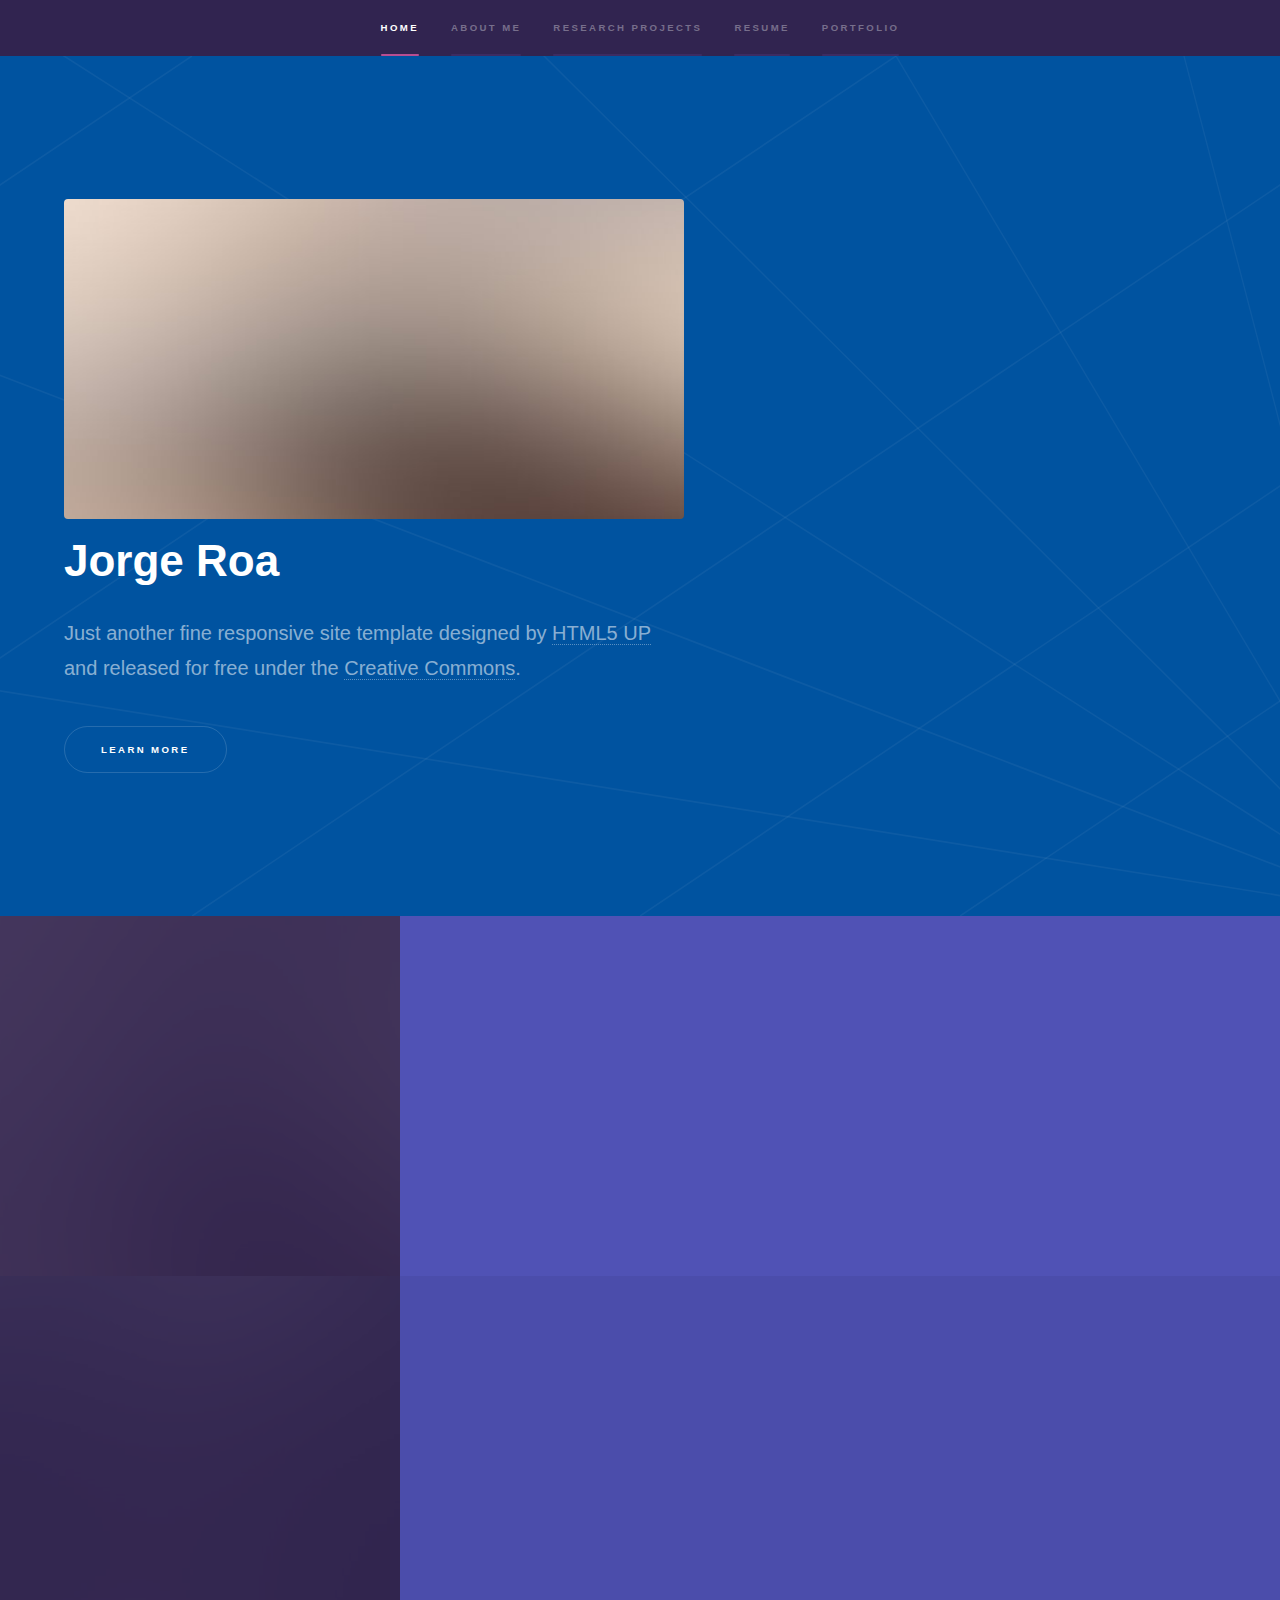
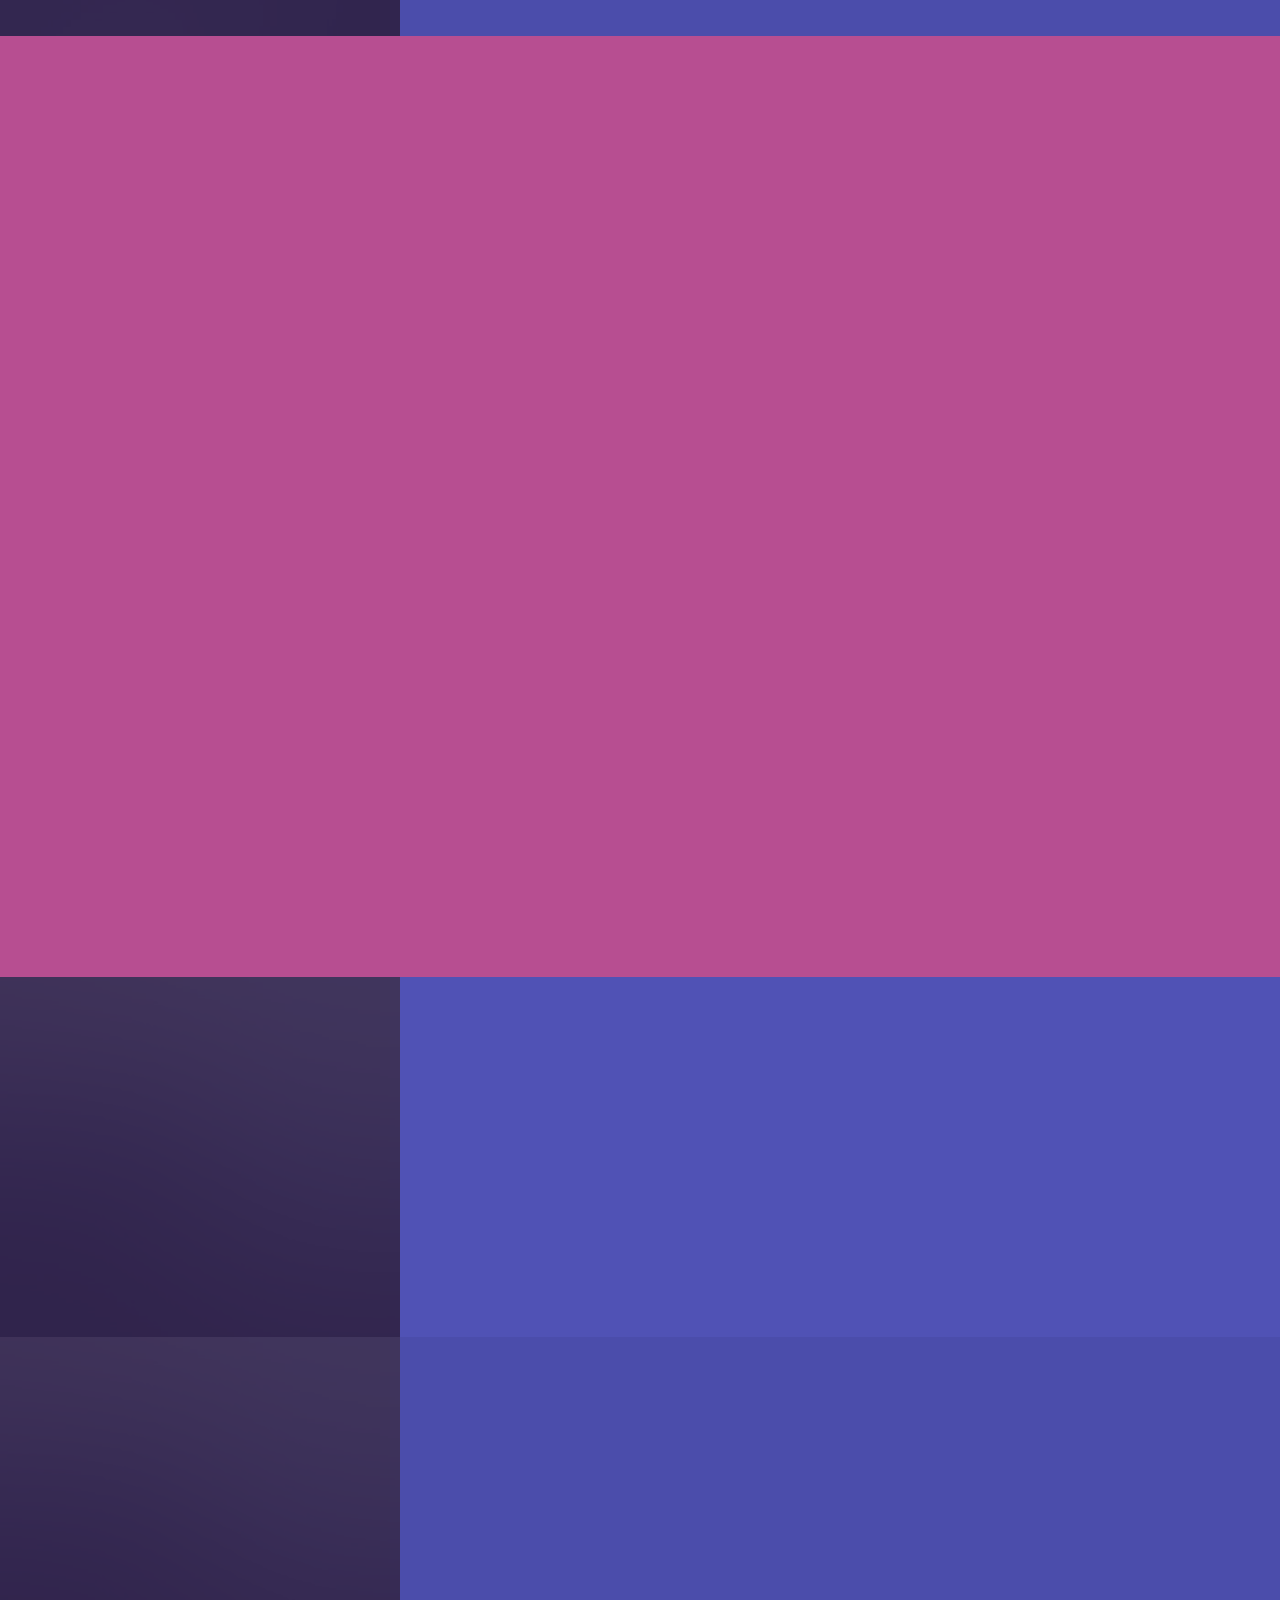
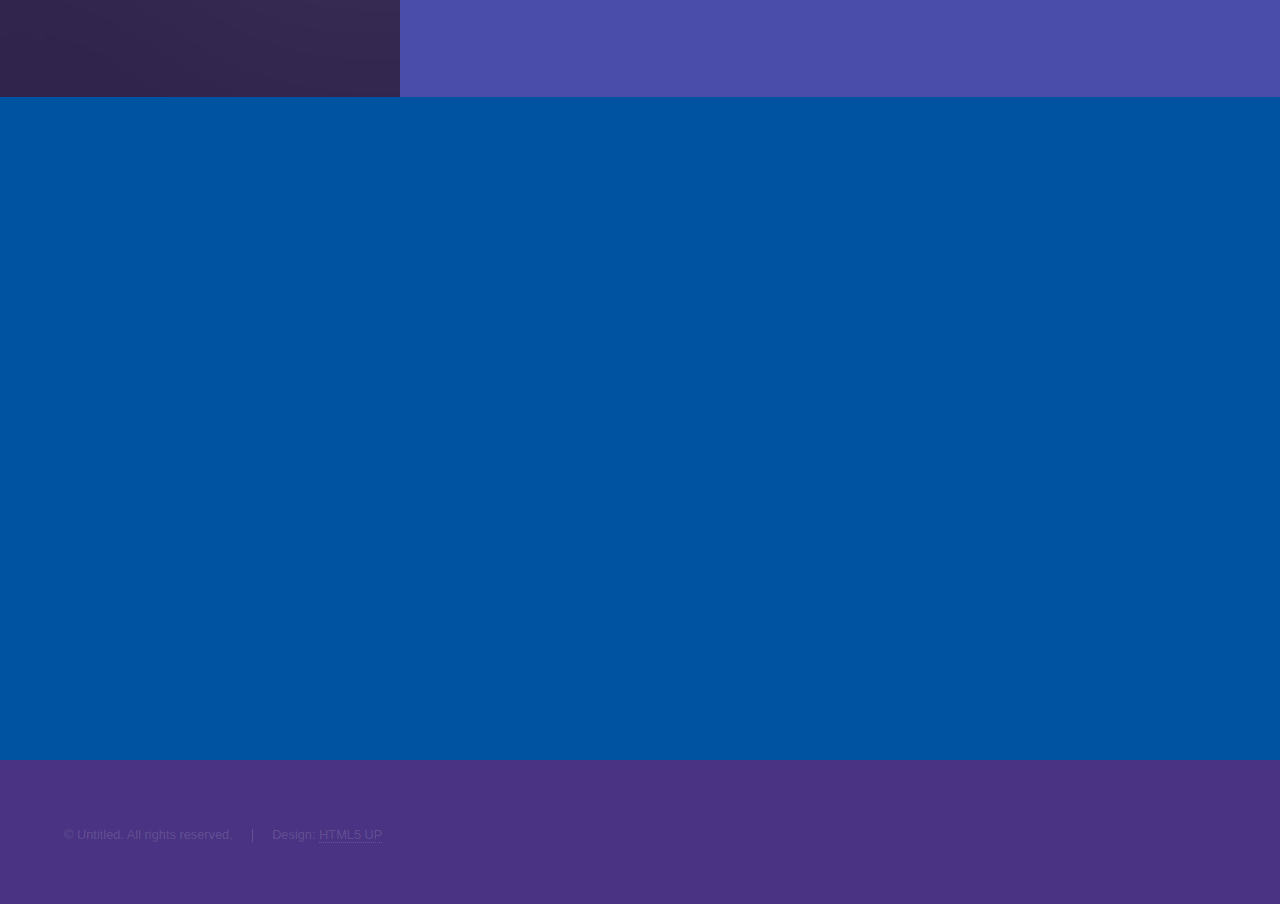
==== index.html @ df9d9c9f "First upload" ====
<!DOCTYPE HTML>
<!--
	Hyperspace by HTML5 UP
	html5up.net | @ajlkn
	Free for personal and commercial use under the CCA 3.0 license (html5up.net/license)
-->
<html>
	<head>
		<title>HOLA CULEROS</title>
		<meta charset="utf-8" />
		<meta name="viewport" content="width=device-width, initial-scale=1, user-scalable=no" />
		<link rel="stylesheet" href="assets/css/main.css" />
		<noscript><link rel="stylesheet" href="assets/css/noscript.css" /></noscript>
	</head>
	<body class="is-preload">

		<!-- Sidebar -->
			<section id="sidebar">
				<div class="inner">
					<nav>
						<ul>
							<li><a href="#intro">Home</a></li>
							<li><a href="#one">About me</a></li>
							<li><a href="#two">Research Projects</a></li>
							<li><a href="#four">Resume</a></li>
							<li><a href="#three">Portfolio</a></li>
						</ul>
					</nav>
				</div>
			</section>

		<!-- Wrapper -->
			<div id="wrapper">

				<!-- Intro -->
					<section id="intro" class="wrapper style1 fullscreen fade-up">
						<div class="inner">
							<a href="#" class="image"><img src="images/pic01.jpg" alt="" data-position="left top" width="620" height="320" /></a>
							<h1>Jorge Roa</h1>
							<p>Just another fine responsive site template designed by <a href="http://html5up.net">HTML5 UP</a><br />
							and released for free under the <a href="http://html5up.net/license">Creative Commons</a>.</p>
							<ul class="actions">
								<li><a href="#one" class="button scrolly">Learn more</a></li>
							</ul>
						</div>
					</section>

				<!-- One -->
					<section id="one" class="wrapper style2 spotlights">
						<section>
							<a href="#" class="image"><img src="images/pic01.jpg" alt="" data-position="center center" /></a>
							<div class="content">
								<div class="inner">
									<h2>Sed ipsum dolor</h2>
									<p>Phasellus convallis elit id ullamcorper pulvinar. Duis aliquam turpis mauris, eu ultricies erat malesuada quis. Aliquam dapibus.</p>
									<ul class="actions">
										<li><a href="generic.html" class="button">Learn more</a></li>
									</ul>
								</div>
							</div>
						</section>
						<section>
							<a href="#" class="image"><img src="images/pic02.jpg" alt="" data-position="top center" /></a>
							<div class="content">
								<div class="inner">
									<h2>Feugiat consequat</h2>
									<p>Phasellus convallis elit id ullamcorper pulvinar. Duis aliquam turpis mauris, eu ultricies erat malesuada quis. Aliquam dapibus.</p>
									<ul class="actions">
										<li><a href="generic.html" class="button">Learn more</a></li>
									</ul>
								</div>
							</div>
						</section>
						
					</section>

				<!-- Two -->
					<section id="two" class="wrapper style3 fade-up">
						<div class="inner">
							<h2>What we do</h2>
							<p>Phasellus convallis elit id ullamcorper pulvinar. Duis aliquam turpis mauris, eu ultricies erat malesuada quis. Aliquam dapibus, lacus eget hendrerit bibendum, urna est aliquam sem, sit amet imperdiet est velit quis lorem.</p>
							<div class="features">
								<section>
									<span class="icon solid major fa-code"></span>
									<h3>Lorem ipsum amet</h3>
									<p>Phasellus convallis elit id ullam corper amet et pulvinar. Duis aliquam turpis mauris, sed ultricies erat dapibus.</p>
								</section>
								<section>
									<span class="icon solid major fa-lock"></span>
									<h3>Aliquam sed nullam</h3>
									<p>Phasellus convallis elit id ullam corper amet et pulvinar. Duis aliquam turpis mauris, sed ultricies erat dapibus.</p>
								</section>
								<section>
									<span class="icon solid major fa-cog"></span>
									<h3>Sed erat ullam corper</h3>
									<p>Phasellus convallis elit id ullam corper amet et pulvinar. Duis aliquam turpis mauris, sed ultricies erat dapibus.</p>
								</section>
								<section>
									<span class="icon solid major fa-desktop"></span>
									<h3>Veroeros quis lorem</h3>
									<p>Phasellus convallis elit id ullam corper amet et pulvinar. Duis aliquam turpis mauris, sed ultricies erat dapibus.</p>
								</section>
								<section>
									<span class="icon solid major fa-link"></span>
									<h3>Urna quis bibendum</h3>
									<p>Phasellus convallis elit id ullam corper amet et pulvinar. Duis aliquam turpis mauris, sed ultricies erat dapibus.</p>
								</section>
								<section>
									<span class="icon major fa-gem"></span>
									<h3>Aliquam urna dapibus</h3>
									<p>Phasellus convallis elit id ullam corper amet et pulvinar. Duis aliquam turpis mauris, sed ultricies erat dapibus.</p>
								</section>
							</div>
							<ul class="actions">
								<li><a href="generic.html" class="button">Learn more</a></li>
							</ul>
						</div>
					</section>
<!-- Four -->
					<section id="four" class="wrapper style2 spotlights">

						<section>
							<a href="#" class="image"><img src="images/pic03.jpg" alt="" data-position="100% 25%" /></a>
							<div class="content">
								<div class="inner">
									<h2>Ultricies aliquam</h2>
									<p>Phasellus convallis elit id ullamcorper pulvinar. Duis aliquam turpis mauris, eu ultricies erat malesuada quis. Aliquam dapibus.</p>
									<ul class="actions">
										<li><a href="generic.html" class="button">Learn more</a></li>
									</ul>
								</div>
							</div>
						</section>
						<section>
							<a href="#" class="image"><img src="images/pic03.jpg" alt="" data-position="100% 25%" /></a>
							<div class="content">
								<div class="inner">
									<h2>Ultricies aliquam</h2>
									<p>Phasellus convallis elit id ullamcorper pulvinar. Duis aliquam turpis mauris, eu ultricies erat malesuada quis. Aliquam dapibus.</p>
									<ul class="actions">
										<li><a href="generic.html" class="button">Learn more</a></li>
									</ul>
								</div>
							</div>
						</section>
				   </section>

				   				<!-- Three -->
					<section id="three" class="wrapper style1 fade-up">
						<div class="inner">
							<h2>Get in touch</h2>
							<p>Phasellus convallis elit id ullamcorper pulvinar. Duis aliquam turpis mauris, eu ultricies erat malesuada quis. Aliquam dapibus, lacus eget hendrerit bibendum, urna est aliquam sem, sit amet imperdiet est velit quis lorem.</p>
							<div class="split style1">
								<section>
									<form method="post" action="#">
										<div class="fields">
											<div class="field half">
												<label for="name">Name</label>
												<input type="text" name="name" id="name" />
											</div>
											<div class="field half">
												<label for="email">Email</label>
												<input type="text" name="email" id="email" />
											</div>
											<div class="field">
												<label for="message">Message</label>
												<textarea name="message" id="message" rows="5"></textarea>
											</div>
										</div>
										<ul class="actions">
											<li><a href="" class="button submit">Send Message</a></li>
										</ul>
									</form>
								</section>
								<section>
									<ul class="contact">
										<li>
											<h3>Address</h3>
											<span>12345 Somewhere Road #654<br />
											Nashville, TN 00000-0000<br />
											USA</span>
										</li>
										<li>
											<h3>Email</h3>
											<a href="#">user@untitled.tld</a>
										</li>
										<li>
											<h3>Phone</h3>
											<span>(000) 000-0000</span>
										</li>
										<li>
											<h3>Social</h3>
											<ul class="icons">
												<li><a href="#" class="icon brands fa-twitter"><span class="label">Twitter</span></a></li>
												<li><a href="#" class="icon brands fa-facebook-f"><span class="label">Facebook</span></a></li>
												<li><a href="#" class="icon brands fa-github"><span class="label">GitHub</span></a></li>
												<li><a href="#" class="icon brands fa-instagram"><span class="label">Instagram</span></a></li>
												<li><a href="#" class="icon brands fa-linkedin-in"><span class="label">LinkedIn</span></a></li>
											</ul>
										</li>
									</ul>
								</section>
							</div>
						</div>
					</section>
			</div>


		<!-- Footer -->
			<footer id="footer" class="wrapper style1-alt">
				<div class="inner">
					<ul class="menu">
						<li>&copy; Untitled. All rights reserved.</li><li>Design: <a href="http://html5up.net">HTML5 UP</a></li>
					</ul>
				</div>
			</footer>

		<!-- Scripts -->
			<script src="assets/js/jquery.min.js"></script>
			<script src="assets/js/jquery.scrollex.min.js"></script>
			<script src="assets/js/jquery.scrolly.min.js"></script>
			<script src="assets/js/browser.min.js"></script>
			<script src="assets/js/breakpoints.min.js"></script>
			<script src="assets/js/util.js"></script>
			<script src="assets/js/main.js"></script>

	</body>
</html>
---- assets/css/main.css ----
#header{
    height: 80px;
		border-bottom: none;
}

ul{
	list-style: none;
}

a{
text-decoration: none;
outline:none;
list-style: none;
border-bottom: none;
}
#main {
  position: relative;
  border-bottom: none;

}
#main li {
	left: auto;
  position: relative;
  padding: 10px 10px;
  z-index: 5;
  min-width: 50px;
}


.drop {
  overflow: hidden;
  list-style: none;
  position: absolute;
  padding: 0;
  width: 155%;
  left: 0;
  top: 42px;

}
.drop div {
  -webkit-transform: translate(0, -100%);
  -moz-transform: translate(0, -100%);
  -ms-transform: translate(0, -100%);
  transform: translate(0, -100%);
  -webkit-transition: all 0.5s 0.1s;
  -moz-transition: all 0.5s 0.1s;
  -ms-transition: all 0.5s 0.1s;
  transition: all 0.5s 0.1s;

}
.drop li {
  display: block;
  padding: 0;
  width: 100%;
  background: #3e8760 !important;
}

#marker {
  height: 6px;
  background: #3e8760 !important;

  bottom: 0;
  width: 100px;
  z-index: 2;
  -webkit-transition: all 0.35s;
  -moz-transition: all 0.35s;
  -ms-transition: all 0.35s;
  transition: all 0.35s;
}

#main li:nth-child(1):hover ul div {
  -webkit-transform: translate(0, 0);
  -moz-transform: translate(0, 0);
  -ms-transform: translate(0, 0);
  transform: translate(0, 0);

}
#main li:nth-child(1):hover ~ #marker {
  -webkit-transform: translate(0px, 0);
  -moz-transform: translate(0px, 0);
  -ms-transform: translate(0px, 0);
  transform: translate(0px, 0);
}

#main li:nth-child(2):hover ul div {
  -webkit-transform: translate(0, 0);
  -moz-transform: translate(0, 0);
  -ms-transform: translate(0, 0);
  transform: translate(0, 0);
}
#main li:nth-child(2):hover ~ #marker {
  -webkit-transform: translate(120px, 0);
  -moz-transform: translate(120px, 0);
  -ms-transform: translate(120px, 0);
  transform: translate(120px, 0);
}

#main li:nth-child(3):hover ul div {
  -webkit-transform: translate(0, 0);
  -moz-transform: translate(0, 0);
  -ms-transform: translate(0, 0);
  transform: translate(0, 0);
}
#main li:nth-child(3):hover ~ #marker {
  -webkit-transform: translate(240px, 0);
  -moz-transform: translate(240px, 0);
  -ms-transform: translate(240px, 0);
  transform: translate(240px, 0);
}

#main li:nth-child(4):hover ul div {
  -webkit-transform: translate(0, 0);
  -moz-transform: translate(0, 0);
  -ms-transform: translate(0, 0);
  transform: translate(0, 0);
}
#main li:nth-child(4):hover ~ #marker {
  -webkit-transform: translate(360px, 0);
  -moz-transform: translate(360px, 0);
  -ms-transform: translate(360px, 0);
  transform: translate(360px, 0);
}



@import url(fontawesome-all.min.css);

/*
	Hyperspace by HTML5 UP
	html5up.net | @ajlkn
	Free for personal and commercial use under the CCA 3.0 license (html5up.net/license)
*/

html, body, div, span, applet, object,
iframe, h1, h2, h3, h4, h5, h6, p, blockquote,
pre, a, abbr, acronym, address, big, cite,
code, del, dfn, em, img, ins, kbd, q, s, samp,
small, strike, strong, sub, sup, tt, var, b,
u, i, center, dl, dt, dd, ol, ul, li, fieldset,
form, label, legend, table, caption, tbody,
tfoot, thead, tr, th, td, article, aside,
canvas, details, embed, figure, figcaption,
footer, header, hgroup, menu, nav, output, ruby,
section, summary, time, mark, audio, video {
	margin: 0;
	padding: 0;
	border: 0;
	font-size: 100%;
	font: inherit;
	vertical-align: baseline;}

article, aside, details, figcaption, figure,
footer, header, hgroup, menu, nav, section {
	display: block;}

header .subnav ul li ul a{

	position: absolute;
}


body {
	line-height: 1;
}

ol, ul {
	list-style: none;
}

blockquote, q {
	quotes: none;
}

	blockquote:before, blockquote:after, q:before, q:after {
		content: '';
		content: none;
	}

table {
	border-collapse: collapse;
	border-spacing: 0;
}

body {
	-webkit-text-size-adjust: none;
}

mark {
	background-color: transparent;
	color: inherit;
}

input::-moz-focus-inner {
	border: 0;
	padding: 0;
}

input, select, textarea {
	-moz-appearance: none;
	-webkit-appearance: none;
	-ms-appearance: none;
	appearance: none;
}

/* Basic */

	@-ms-viewport {
		width: device-width;
	}

	body {
		-ms-overflow-style: scrollbar;
	}

	@media screen and (max-width: 480px) {

		html, body {
			min-width: 320px;
		}

	}

	html {
		box-sizing: border-box;
	}

	*, *:before, *:after {
		box-sizing: inherit;
	}

	body {
		background: #312450;
	}

		body.is-preload *, body.is-preload *:before, body.is-preload *:after {
			-moz-animation: none !important;
			-webkit-animation: none !important;
			-ms-animation: none !important;
			animation: none !important;
			-moz-transition: none !important;
			-webkit-transition: none !important;
			-ms-transition: none !important;
			transition: none !important;
		}

/* Type */

	body, input, select, textarea {
		color: rgba(255, 255, 255, 0.55);
		font-family: Arial, Helvetica, sans-serif;
		font-size: 16.5pt;
		font-weight: normal;
		line-height: 1.75;
	}

		@media screen and (max-width: 1680px) {

			body, input, select, textarea {
				font-size: 13pt;
			}

		}

		@media screen and (max-width: 1280px) {

			body, input, select, textarea {
				font-size: 12pt;
			}

		}

		@media screen and (max-width: 360px) {

			body, input, select, textarea {
				font-size: 11pt;
			}

		}

	a {
		-moz-transition: color 0.2s ease, border-bottom-color 0.2s ease;
		-webkit-transition: color 0.2s ease, border-bottom-color 0.2s ease;
		-ms-transition: color 0.2s ease, border-bottom-color 0.2s ease;
		transition: color 0.2s ease, border-bottom-color 0.2s ease;
		border-bottom: dotted 1px rgba(255, 255, 255, 0.35);
		color: inherit;
		text-decoration: none;
	}

		a:hover {
			border-bottom-color: transparent;
			color: #ffffff;
		}

	strong, b {
		color: #ffffff;
		font-weight: bold;
	}

	em, i {
		font-style: italic;
	}

	p {
		margin: 0 0 2em 0;
	}

	h1, h2, h3, h4, h5, h6 {
		color: #ffffff;
		font-weight: bold;
		line-height: 1.5;
		margin: 0 0 0.5em 0;
	}

		h1 a, h2 a, h3 a, h4 a, h5 a, h6 a {
			color: inherit;
			text-decoration: none;
		}

	h1 {
		font-size: 2.75em;
	}

		h1.major {
			margin: 0 0 1.3em 0;
			position: relative;
			padding-bottom: 0.35em;
		}

			h1.major:after {
				background-image: -moz-linear-gradient(to right, #5e42a6, #b74e91);
				background-image: -webkit-linear-gradient(to right, #5e42a6, #b74e91);
				background-image: -ms-linear-gradient(to right, #5e42a6, #b74e91);
				background-image: linear-gradient(to right, #5e42a6, #b74e91);
				-moz-transition: max-width 0.2s ease;
				-webkit-transition: max-width 0.2s ease;
				-ms-transition: max-width 0.2s ease;
				transition: max-width 0.2s ease;
				border-radius: 0.2em;
				bottom: 0;
				content: '';
				height: 0.05em;
				position: absolute;
				right: 0;
				width: 100%;
			}

	h2 {
		font-size: 1.75em;
	}

	h3 {
		font-size: 1.1em;
	}

	h4 {
		font-size: 1em;
	}

	h5 {
		font-size: 0.8em;
	}

	h6 {
		font-size: 0.6em;
	}

	@media screen and (max-width: 736px) {

		h1 {
			font-size: 2em;
		}

		h2 {
			font-size: 1.25em;
		}

		h3 {
			font-size: 1em;
		}

		h4 {
			font-size: 0.8em;
		}

		h5 {
			font-size: 0.6em;
		}

		h6 {
			font-size: 0.6em;
		}

	}

	sub {
		font-size: 0.8em;
		position: relative;
		top: 0.5em;
	}

	sup {
		font-size: 0.8em;
		position: relative;
		top: -0.5em;
	}

	blockquote {
		border-left: solid 4px rgba(255, 255, 255, 0.15);
		font-style: italic;
		margin: 0 0 2em 0;
		padding: 0.5em 0 0.5em 2em;
	}

	code {
		background: rgba(255, 255, 255, 0.05);
		border-radius: 0.25em;
		border: solid 1px rgba(255, 255, 255, 0.15);
		font-family: "Courier New", monospace;
		font-size: 0.9em;
		margin: 0 0.25em;
		padding: 0.25em 0.65em;
	}

	pre {
		-webkit-overflow-scrolling: touch;
		font-family: "Courier New", monospace;
		font-size: 0.9em;
		margin: 0 0 2em 0;
	}

		pre code {

			line-height: 1.75em;
			padding: 1em 1.5em;
			overflow-x: auto;
		}

	hr {
		border: 0;
		border-bottom: solid 1px rgba(255, 255, 255, 0.15);
		margin: 2em 0;
	}

		hr.major {
			margin: 3em 0;
		}

	.align-left {
		text-align: left;
	}

	.align-center {
		text-align: center;
	}

	.align-right {
		text-align: right;
	}

/* Row */

	.row {
		display: flex;
		flex-wrap: wrap;
		box-sizing: border-box;
		align-items: stretch;
	}

		.row > * {
			box-sizing: border-box;
		}

		.row.gtr-uniform > * > :last-child {
			margin-bottom: 0;
		}

		.row.aln-left {
			justify-content: flex-start;
		}

		.row.aln-center {
			justify-content: center;
		}

		.row.aln-right {
			justify-content: flex-end;
		}

		.row.aln-top {
			align-items: flex-start;
		}

		.row.aln-middle {
			align-items: center;
		}

		.row.aln-bottom {
			align-items: flex-end;
		}

		.row > .imp {
			order: -1;
		}

		.row > .col-1 {
			width: 8.33333%;
		}

		.row > .off-1 {
			margin-left: 8.33333%;
		}

		.row > .col-2 {
			width: 16.66667%;
		}

		.row > .off-2 {
			margin-left: 16.66667%;
		}

		.row > .col-3 {
			width: 25%;
		}

		.row > .off-3 {
			margin-left: 25%;
		}

		.row > .col-4 {
			width: 33.33333%;
		}

		.row > .off-4 {
			margin-left: 33.33333%;
		}

		.row > .col-5 {
			width: 41.66667%;
		}

		.row > .off-5 {
			margin-left: 41.66667%;
		}

		.row > .col-6 {
			width: 50%;
		}

		.row > .off-6 {
			margin-left: 50%;
		}

		.row > .col-7 {
			width: 58.33333%;
		}

		.row > .off-7 {
			margin-left: 58.33333%;
		}

		.row > .col-8 {
			width: 66.66667%;
		}

		.row > .off-8 {
			margin-left: 66.66667%;
		}

		.row > .col-9 {
			width: 75%;
		}

		.row > .off-9 {
			margin-left: 75%;
		}

		.row > .col-10 {
			width: 83.33333%;
		}

		.row > .off-10 {
			margin-left: 83.33333%;
		}

		.row > .col-11 {
			width: 91.66667%;
		}

		.row > .off-11 {
			margin-left: 91.66667%;
		}

		.row > .col-12 {
			width: 100%;
		}

		.row > .off-12 {
			margin-left: 100%;
		}

		.row.gtr-0 {
			margin-top: 0;
			margin-left: 0em;
		}

			.row.gtr-0 > * {
				padding: 0 0 0 0em;
			}

			.row.gtr-0.gtr-uniform {
				margin-top: 0em;
			}

				.row.gtr-0.gtr-uniform > * {
					padding-top: 0em;
				}

		.row.gtr-25 {
			margin-top: 0;
			margin-left: -0.375em;
		}

			.row.gtr-25 > * {
				padding: 0 0 0 0.375em;
			}

			.row.gtr-25.gtr-uniform {
				margin-top: -0.375em;
			}

				.row.gtr-25.gtr-uniform > * {
					padding-top: 0.375em;
				}

		.row.gtr-50 {
			margin-top: 0;
			margin-left: -0.75em;
		}

			.row.gtr-50 > * {
				padding: 0 0 0 0.75em;
			}

			.row.gtr-50.gtr-uniform {
				margin-top: -0.75em;
			}

				.row.gtr-50.gtr-uniform > * {
					padding-top: 0.75em;
				}

		.row {
			margin-top: 0;
			margin-left: -1.5em;
		}

			.row > * {
				padding: 0 0 0 1.5em;
			}

			.row.gtr-uniform {
				margin-top: -1.5em;
			}

				.row.gtr-uniform > * {
					padding-top: 1.5em;
				}

		.row.gtr-150 {
			margin-top: 0;
			margin-left: -2.25em;
		}

			.row.gtr-150 > * {
				padding: 0 0 0 2.25em;
			}

			.row.gtr-150.gtr-uniform {
				margin-top: -2.25em;
			}

				.row.gtr-150.gtr-uniform > * {
					padding-top: 2.25em;
				}

		.row.gtr-200 {
			margin-top: 0;
			margin-left: -3em;
		}

			.row.gtr-200 > * {
				padding: 0 0 0 3em;
			}

			.row.gtr-200.gtr-uniform {
				margin-top: -3em;
			}

				.row.gtr-200.gtr-uniform > * {
					padding-top: 3em;
				}

		@media screen and (max-width: 1680px) {

			.row {
				display: flex;
				flex-wrap: wrap;
				box-sizing: border-box;
				align-items: stretch;
			}

				.row > * {
					box-sizing: border-box;
				}

				.row.gtr-uniform > * > :last-child {
					margin-bottom: 0;
				}

				.row.aln-left {
					justify-content: flex-start;
				}

				.row.aln-center {
					justify-content: center;
				}

				.row.aln-right {
					justify-content: flex-end;
				}

				.row.aln-top {
					align-items: flex-start;
				}

				.row.aln-middle {
					align-items: center;
				}

				.row.aln-bottom {
					align-items: flex-end;
				}

				.row > .imp-xlarge {
					order: -1;
				}

				.row > .col-1-xlarge {
					width: 8.33333%;
				}

				.row > .off-1-xlarge {
					margin-left: 8.33333%;
				}

				.row > .col-2-xlarge {
					width: 16.66667%;
				}

				.row > .off-2-xlarge {
					margin-left: 16.66667%;
				}

				.row > .col-3-xlarge {
					width: 25%;
				}

				.row > .off-3-xlarge {
					margin-left: 25%;
				}

				.row > .col-4-xlarge {
					width: 33.33333%;
				}

				.row > .off-4-xlarge {
					margin-left: 33.33333%;
				}

				.row > .col-5-xlarge {
					width: 41.66667%;
				}

				.row > .off-5-xlarge {
					margin-left: 41.66667%;
				}

				.row > .col-6-xlarge {
					width: 50%;
				}

				.row > .off-6-xlarge {
					margin-left: 50%;
				}

				.row > .col-7-xlarge {
					width: 58.33333%;
				}

				.row > .off-7-xlarge {
					margin-left: 58.33333%;
				}

				.row > .col-8-xlarge {
					width: 66.66667%;
				}

				.row > .off-8-xlarge {
					margin-left: 66.66667%;
				}

				.row > .col-9-xlarge {
					width: 75%;
				}

				.row > .off-9-xlarge {
					margin-left: 75%;
				}

				.row > .col-10-xlarge {
					width: 83.33333%;
				}

				.row > .off-10-xlarge {
					margin-left: 83.33333%;
				}

				.row > .col-11-xlarge {
					width: 91.66667%;
				}

				.row > .off-11-xlarge {
					margin-left: 91.66667%;
				}

				.row > .col-12-xlarge {
					width: 100%;
				}

				.row > .off-12-xlarge {
					margin-left: 100%;
				}

				.row.gtr-0 {
					margin-top: 0;
					margin-left: 0em;
				}

					.row.gtr-0 > * {
						padding: 0 0 0 0em;
					}

					.row.gtr-0.gtr-uniform {
						margin-top: 0em;
					}

						.row.gtr-0.gtr-uniform > * {
							padding-top: 0em;
						}

				.row.gtr-25 {
					margin-top: 0;
					margin-left: -0.375em;
				}

					.row.gtr-25 > * {
						padding: 0 0 0 0.375em;
					}

					.row.gtr-25.gtr-uniform {
						margin-top: -0.375em;
					}

						.row.gtr-25.gtr-uniform > * {
							padding-top: 0.375em;
						}

				.row.gtr-50 {
					margin-top: 0;
					margin-left: -0.75em;
				}

					.row.gtr-50 > * {
						padding: 0 0 0 0.75em;
					}

					.row.gtr-50.gtr-uniform {
						margin-top: -0.75em;
					}

						.row.gtr-50.gtr-uniform > * {
							padding-top: 0.75em;
						}

				.row {
					margin-top: 0;
					margin-left: -1.5em;
				}

					.row > * {
						padding: 0 0 0 1.5em;
					}

					.row.gtr-uniform {
						margin-top: -1.5em;
					}

						.row.gtr-uniform > * {
							padding-top: 1.5em;
						}

				.row.gtr-150 {
					margin-top: 0;
					margin-left: -2.25em;
				}

					.row.gtr-150 > * {
						padding: 0 0 0 2.25em;
					}

					.row.gtr-150.gtr-uniform {
						margin-top: -2.25em;
					}

						.row.gtr-150.gtr-uniform > * {
							padding-top: 2.25em;
						}

				.row.gtr-200 {
					margin-top: 0;
					margin-left: -3em;
				}

					.row.gtr-200 > * {
						padding: 0 0 0 3em;
					}

					.row.gtr-200.gtr-uniform {
						margin-top: -3em;
					}

						.row.gtr-200.gtr-uniform > * {
							padding-top: 3em;
						}

		}

		@media screen and (max-width: 1280px) {

			.row {
				display: flex;
				flex-wrap: wrap;
				box-sizing: border-box;
				align-items: stretch;
			}

				.row > * {
					box-sizing: border-box;
				}

				.row.gtr-uniform > * > :last-child {
					margin-bottom: 0;
				}

				.row.aln-left {
					justify-content: flex-start;
				}

				.row.aln-center {
					justify-content: center;
				}

				.row.aln-right {
					justify-content: flex-end;
				}

				.row.aln-top {
					align-items: flex-start;
				}

				.row.aln-middle {
					align-items: center;
				}

				.row.aln-bottom {
					align-items: flex-end;
				}

				.row > .imp-large {
					order: -1;
				}

				.row > .col-1-large {
					width: 8.33333%;
				}

				.row > .off-1-large {
					margin-left: 8.33333%;
				}

				.row > .col-2-large {
					width: 16.66667%;
				}

				.row > .off-2-large {
					margin-left: 16.66667%;
				}

				.row > .col-3-large {
					width: 25%;
				}

				.row > .off-3-large {
					margin-left: 25%;
				}

				.row > .col-4-large {
					width: 33.33333%;
				}

				.row > .off-4-large {
					margin-left: 33.33333%;
				}

				.row > .col-5-large {
					width: 41.66667%;
				}

				.row > .off-5-large {
					margin-left: 41.66667%;
				}

				.row > .col-6-large {
					width: 50%;
				}

				.row > .off-6-large {
					margin-left: 50%;
				}

				.row > .col-7-large {
					width: 58.33333%;
				}

				.row > .off-7-large {
					margin-left: 58.33333%;
				}

				.row > .col-8-large {
					width: 66.66667%;
				}

				.row > .off-8-large {
					margin-left: 66.66667%;
				}

				.row > .col-9-large {
					width: 75%;
				}

				.row > .off-9-large {
					margin-left: 75%;
				}

				.row > .col-10-large {
					width: 83.33333%;
				}

				.row > .off-10-large {
					margin-left: 83.33333%;
				}

				.row > .col-11-large {
					width: 91.66667%;
				}

				.row > .off-11-large {
					margin-left: 91.66667%;
				}

				.row > .col-12-large {
					width: 100%;
				}

				.row > .off-12-large {
					margin-left: 100%;
				}

				.row.gtr-0 {
					margin-top: 0;
					margin-left: 0em;
				}

					.row.gtr-0 > * {
						padding: 0 0 0 0em;
					}

					.row.gtr-0.gtr-uniform {
						margin-top: 0em;
					}

						.row.gtr-0.gtr-uniform > * {
							padding-top: 0em;
						}

				.row.gtr-25 {
					margin-top: 0;
					margin-left: -0.375em;
				}

					.row.gtr-25 > * {
						padding: 0 0 0 0.375em;
					}

					.row.gtr-25.gtr-uniform {
						margin-top: -0.375em;
					}

						.row.gtr-25.gtr-uniform > * {
							padding-top: 0.375em;
						}

				.row.gtr-50 {
					margin-top: 0;
					margin-left: -0.75em;
				}

					.row.gtr-50 > * {
						padding: 0 0 0 0.75em;
					}

					.row.gtr-50.gtr-uniform {
						margin-top: -0.75em;
					}

						.row.gtr-50.gtr-uniform > * {
							padding-top: 0.75em;
						}

				.row {
					margin-top: 0;
					margin-left: -1.5em;
				}

					.row > * {
						padding: 0 0 0 1.5em;
					}

					.row.gtr-uniform {
						margin-top: -1.5em;
					}

						.row.gtr-uniform > * {
							padding-top: 1.5em;
						}

				.row.gtr-150 {
					margin-top: 0;
					margin-left: -2.25em;
				}

					.row.gtr-150 > * {
						padding: 0 0 0 2.25em;
					}

					.row.gtr-150.gtr-uniform {
						margin-top: -2.25em;
					}

						.row.gtr-150.gtr-uniform > * {
							padding-top: 2.25em;
						}

				.row.gtr-200 {
					margin-top: 0;
					margin-left: -3em;
				}

					.row.gtr-200 > * {
						padding: 0 0 0 3em;
					}

					.row.gtr-200.gtr-uniform {
						margin-top: -3em;
					}

						.row.gtr-200.gtr-uniform > * {
							padding-top: 3em;
						}

		}

		@media screen and (max-width: 980px) {

			.row {
				display: flex;
				flex-wrap: wrap;
				box-sizing: border-box;
				align-items: stretch;
			}

				.row > * {
					box-sizing: border-box;
				}

				.row.gtr-uniform > * > :last-child {
					margin-bottom: 0;
				}

				.row.aln-left {
					justify-content: flex-start;
				}

				.row.aln-center {
					justify-content: center;
				}

				.row.aln-right {
					justify-content: flex-end;
				}

				.row.aln-top {
					align-items: flex-start;
				}

				.row.aln-middle {
					align-items: center;
				}

				.row.aln-bottom {
					align-items: flex-end;
				}

				.row > .imp-medium {
					order: -1;
				}

				.row > .col-1-medium {
					width: 8.33333%;
				}

				.row > .off-1-medium {
					margin-left: 8.33333%;
				}

				.row > .col-2-medium {
					width: 16.66667%;
				}

				.row > .off-2-medium {
					margin-left: 16.66667%;
				}

				.row > .col-3-medium {
					width: 25%;
				}

				.row > .off-3-medium {
					margin-left: 25%;
				}

				.row > .col-4-medium {
					width: 33.33333%;
				}

				.row > .off-4-medium {
					margin-left: 33.33333%;
				}

				.row > .col-5-medium {
					width: 41.66667%;
				}

				.row > .off-5-medium {
					margin-left: 41.66667%;
				}

				.row > .col-6-medium {
					width: 50%;
				}

				.row > .off-6-medium {
					margin-left: 50%;
				}

				.row > .col-7-medium {
					width: 58.33333%;
				}

				.row > .off-7-medium {
					margin-left: 58.33333%;
				}

				.row > .col-8-medium {
					width: 66.66667%;
				}

				.row > .off-8-medium {
					margin-left: 66.66667%;
				}

				.row > .col-9-medium {
					width: 75%;
				}

				.row > .off-9-medium {
					margin-left: 75%;
				}

				.row > .col-10-medium {
					width: 83.33333%;
				}

				.row > .off-10-medium {
					margin-left: 83.33333%;
				}

				.row > .col-11-medium {
					width: 91.66667%;
				}

				.row > .off-11-medium {
					margin-left: 91.66667%;
				}

				.row > .col-12-medium {
					width: 100%;
				}

				.row > .off-12-medium {
					margin-left: 100%;
				}

				.row.gtr-0 {
					margin-top: 0;
					margin-left: 0em;
				}

					.row.gtr-0 > * {
						padding: 0 0 0 0em;
					}

					.row.gtr-0.gtr-uniform {
						margin-top: 0em;
					}

						.row.gtr-0.gtr-uniform > * {
							padding-top: 0em;
						}

				.row.gtr-25 {
					margin-top: 0;
					margin-left: -0.375em;
				}

					.row.gtr-25 > * {
						padding: 0 0 0 0.375em;
					}

					.row.gtr-25.gtr-uniform {
						margin-top: -0.375em;
					}

						.row.gtr-25.gtr-uniform > * {
							padding-top: 0.375em;
						}

				.row.gtr-50 {
					margin-top: 0;
					margin-left: -0.75em;
				}

					.row.gtr-50 > * {
						padding: 0 0 0 0.75em;
					}

					.row.gtr-50.gtr-uniform {
						margin-top: -0.75em;
					}

						.row.gtr-50.gtr-uniform > * {
							padding-top: 0.75em;
						}

				.row {
					margin-top: 0;
					margin-left: -1.5em;
				}

					.row > * {
						padding: 0 0 0 1.5em;
					}

					.row.gtr-uniform {
						margin-top: -1.5em;
					}

						.row.gtr-uniform > * {
							padding-top: 1.5em;
						}

				.row.gtr-150 {
					margin-top: 0;
					margin-left: -2.25em;
				}

					.row.gtr-150 > * {
						padding: 0 0 0 2.25em;
					}

					.row.gtr-150.gtr-uniform {
						margin-top: -2.25em;
					}

						.row.gtr-150.gtr-uniform > * {
							padding-top: 2.25em;
						}

				.row.gtr-200 {
					margin-top: 0;
					margin-left: -3em;
				}

					.row.gtr-200 > * {
						padding: 0 0 0 3em;
					}

					.row.gtr-200.gtr-uniform {
						margin-top: -3em;
					}

						.row.gtr-200.gtr-uniform > * {
							padding-top: 3em;
						}

		}

		@media screen and (max-width: 736px) {

			.row {
				display: flex;
				flex-wrap: wrap;
				box-sizing: border-box;
				align-items: stretch;
			}

				.row > * {
					box-sizing: border-box;
				}

				.row.gtr-uniform > * > :last-child {
					margin-bottom: 0;
				}

				.row.aln-left {
					justify-content: flex-start;
				}

				.row.aln-center {
					justify-content: center;
				}

				.row.aln-right {
					justify-content: flex-end;
				}

				.row.aln-top {
					align-items: flex-start;
				}

				.row.aln-middle {
					align-items: center;
				}

				.row.aln-bottom {
					align-items: flex-end;
				}

				.row > .imp-small {
					order: -1;
				}

				.row > .col-1-small {
					width: 8.33333%;
				}

				.row > .off-1-small {
					margin-left: 8.33333%;
				}

				.row > .col-2-small {
					width: 16.66667%;
				}

				.row > .off-2-small {
					margin-left: 16.66667%;
				}

				.row > .col-3-small {
					width: 25%;
				}

				.row > .off-3-small {
					margin-left: 25%;
				}

				.row > .col-4-small {
					width: 33.33333%;
				}

				.row > .off-4-small {
					margin-left: 33.33333%;
				}

				.row > .col-5-small {
					width: 41.66667%;
				}

				.row > .off-5-small {
					margin-left: 41.66667%;
				}

				.row > .col-6-small {
					width: 50%;
				}

				.row > .off-6-small {
					margin-left: 50%;
				}

				.row > .col-7-small {
					width: 58.33333%;
				}

				.row > .off-7-small {
					margin-left: 58.33333%;
				}

				.row > .col-8-small {
					width: 66.66667%;
				}

				.row > .off-8-small {
					margin-left: 66.66667%;
				}

				.row > .col-9-small {
					width: 75%;
				}

				.row > .off-9-small {
					margin-left: 75%;
				}

				.row > .col-10-small {
					width: 83.33333%;
				}

				.row > .off-10-small {
					margin-left: 83.33333%;
				}

				.row > .col-11-small {
					width: 91.66667%;
				}

				.row > .off-11-small {
					margin-left: 91.66667%;
				}

				.row > .col-12-small {
					width: 100%;
				}

				.row > .off-12-small {
					margin-left: 100%;
				}

				.row.gtr-0 {
					margin-top: 0;
					margin-left: 0em;
				}

					.row.gtr-0 > * {
						padding: 0 0 0 0em;
					}

					.row.gtr-0.gtr-uniform {
						margin-top: 0em;
					}

						.row.gtr-0.gtr-uniform > * {
							padding-top: 0em;
						}

				.row.gtr-25 {
					margin-top: 0;
					margin-left: -0.375em;
				}

					.row.gtr-25 > * {
						padding: 0 0 0 0.375em;
					}

					.row.gtr-25.gtr-uniform {
						margin-top: -0.375em;
					}

						.row.gtr-25.gtr-uniform > * {
							padding-top: 0.375em;
						}

				.row.gtr-50 {
					margin-top: 0;
					margin-left: -0.75em;
				}

					.row.gtr-50 > * {
						padding: 0 0 0 0.75em;
					}

					.row.gtr-50.gtr-uniform {
						margin-top: -0.75em;
					}

						.row.gtr-50.gtr-uniform > * {
							padding-top: 0.75em;
						}

				.row {
					margin-top: 0;
					margin-left: -1.5em;
				}

					.row > * {
						padding: 0 0 0 1.5em;
					}

					.row.gtr-uniform {
						margin-top: -1.5em;
					}

						.row.gtr-uniform > * {
							padding-top: 1.5em;
						}

				.row.gtr-150 {
					margin-top: 0;
					margin-left: -2.25em;
				}

					.row.gtr-150 > * {
						padding: 0 0 0 2.25em;
					}

					.row.gtr-150.gtr-uniform {
						margin-top: -2.25em;
					}

						.row.gtr-150.gtr-uniform > * {
							padding-top: 2.25em;
						}

				.row.gtr-200 {
					margin-top: 0;
					margin-left: -3em;
				}

					.row.gtr-200 > * {
						padding: 0 0 0 3em;
					}

					.row.gtr-200.gtr-uniform {
						margin-top: -3em;
					}

						.row.gtr-200.gtr-uniform > * {
							padding-top: 3em;
						}

		}

		@media screen and (max-width: 480px) {

			.row {
				display: flex;
				flex-wrap: wrap;
				box-sizing: border-box;
				align-items: stretch;
			}

				.row > * {
					box-sizing: border-box;
				}

				.row.gtr-uniform > * > :last-child {
					margin-bottom: 0;
				}

				.row.aln-left {
					justify-content: flex-start;
				}

				.row.aln-center {
					justify-content: center;
				}

				.row.aln-right {
					justify-content: flex-end;
				}

				.row.aln-top {
					align-items: flex-start;
				}

				.row.aln-middle {
					align-items: center;
				}

				.row.aln-bottom {
					align-items: flex-end;
				}

				.row > .imp-xsmall {
					order: -1;
				}

				.row > .col-1-xsmall {
					width: 8.33333%;
				}

				.row > .off-1-xsmall {
					margin-left: 8.33333%;
				}

				.row > .col-2-xsmall {
					width: 16.66667%;
				}

				.row > .off-2-xsmall {
					margin-left: 16.66667%;
				}

				.row > .col-3-xsmall {
					width: 25%;
				}

				.row > .off-3-xsmall {
					margin-left: 25%;
				}

				.row > .col-4-xsmall {
					width: 33.33333%;
				}

				.row > .off-4-xsmall {
					margin-left: 33.33333%;
				}

				.row > .col-5-xsmall {
					width: 41.66667%;
				}

				.row > .off-5-xsmall {
					margin-left: 41.66667%;
				}

				.row > .col-6-xsmall {
					width: 50%;
				}

				.row > .off-6-xsmall {
					margin-left: 50%;
				}

				.row > .col-7-xsmall {
					width: 58.33333%;
				}

				.row > .off-7-xsmall {
					margin-left: 58.33333%;
				}

				.row > .col-8-xsmall {
					width: 66.66667%;
				}

				.row > .off-8-xsmall {
					margin-left: 66.66667%;
				}

				.row > .col-9-xsmall {
					width: 75%;
				}

				.row > .off-9-xsmall {
					margin-left: 75%;
				}

				.row > .col-10-xsmall {
					width: 83.33333%;
				}

				.row > .off-10-xsmall {
					margin-left: 83.33333%;
				}

				.row > .col-11-xsmall {
					width: 91.66667%;
				}

				.row > .off-11-xsmall {
					margin-left: 91.66667%;
				}

				.row > .col-12-xsmall {
					width: 100%;
				}

				.row > .off-12-xsmall {
					margin-left: 100%;
				}

				.row.gtr-0 {
					margin-top: 0;
					margin-left: 0em;
				}

					.row.gtr-0 > * {
						padding: 0 0 0 0em;
					}

					.row.gtr-0.gtr-uniform {
						margin-top: 0em;
					}

						.row.gtr-0.gtr-uniform > * {
							padding-top: 0em;
						}

				.row.gtr-25 {
					margin-top: 0;
					margin-left: -0.375em;
				}

					.row.gtr-25 > * {
						padding: 0 0 0 0.375em;
					}

					.row.gtr-25.gtr-uniform {
						margin-top: -0.375em;
					}

						.row.gtr-25.gtr-uniform > * {
							padding-top: 0.375em;
						}

				.row.gtr-50 {
					margin-top: 0;
					margin-left: -0.75em;
				}

					.row.gtr-50 > * {
						padding: 0 0 0 0.75em;
					}

					.row.gtr-50.gtr-uniform {
						margin-top: -0.75em;
					}

						.row.gtr-50.gtr-uniform > * {
							padding-top: 0.75em;
						}

				.row {
					margin-top: 0;
					margin-left: -1.5em;
				}

					.row > * {
						padding: 0 0 0 1.5em;
					}

					.row.gtr-uniform {
						margin-top: -1.5em;
					}

						.row.gtr-uniform > * {
							padding-top: 1.5em;
						}

				.row.gtr-150 {
					margin-top: 0;
					margin-left: -2.25em;
				}

					.row.gtr-150 > * {
						padding: 0 0 0 2.25em;
					}

					.row.gtr-150.gtr-uniform {
						margin-top: -2.25em;
					}

						.row.gtr-150.gtr-uniform > * {
							padding-top: 2.25em;
						}

				.row.gtr-200 {
					margin-top: 0;
					margin-left: -3em;
				}

					.row.gtr-200 > * {
						padding: 0 0 0 3em;
					}

					.row.gtr-200.gtr-uniform {
						margin-top: -3em;
					}

						.row.gtr-200.gtr-uniform > * {
							padding-top: 3em;
						}

		}

/* Box */

	.box {
		border-radius: 0.25em;
		border: solid 1px rgba(255, 255, 255, 0.15);
		margin-bottom: 2em;
		padding: 1.5em;
	}

		.box > :last-child,
		.box > :last-child > :last-child,
		.box > :last-child > :last-child > :last-child {
			margin-bottom: 0;
		}

		.box.alt {
			border: 0;
			border-radius: 0;
			padding: 0;
		}

/* Button */

	input[type="submit"],
	input[type="reset"],
	input[type="button"],
	button,
	.button {
		-moz-appearance: none;
		-webkit-appearance: none;
		-ms-appearance: none;
		appearance: none;
		-moz-transition: border-color 0.2s ease;
		-webkit-transition: border-color 0.2s ease;
		-ms-transition: border-color 0.2s ease;
		transition: border-color 0.2s ease;
		background-color: transparent;
		border: solid 1px !important;
		border-color: rgba(255, 255, 255, 0.15) !important;
		border-radius: 3em;
		color: #ffffff !important;
		cursor: pointer;
		display: inline-block;
		font-size: 0.6em;
		font-weight: bold;
		height: calc(4.75em + 2px);
		letter-spacing: 0.25em;
		line-height: 4.75em;
		outline: 0;
		padding: 0 3.75em;
		position: relative;
		text-align: center;
		text-decoration: none;
		text-transform: uppercase;
		white-space: nowrap;
	}

		input[type="submit"]:after,
		input[type="reset"]:after,
		input[type="button"]:after,
		button:after,
		.button:after {
			-moz-transform: scale(0.25);
			-webkit-transform: scale(0.25);
			-ms-transform: scale(0.25);
			transform: scale(0.25);
			pointer-events: none;
			-moz-transition: opacity 0.2s ease, -moz-transform 0.2s ease;
			-webkit-transition: opacity 0.2s ease, -webkit-transform 0.2s ease;
			-ms-transition: opacity 0.2s ease, -ms-transform 0.2s ease;
			transition: opacity 0.2s ease, transform 0.2s ease;
			background: #ffffff;
			border-radius: 3em;
			content: '';
			height: 100%;
			left: 0;
			opacity: 0;
			position: absolute;
			top: 0;
			width: 100%;
		}

		input[type="submit"].icon:before,
		input[type="reset"].icon:before,
		input[type="button"].icon:before,
		button.icon:before,
		.button.icon:before {
			margin-right: 0.75em;
		}

		input[type="submit"].fit,
		input[type="reset"].fit,
		input[type="button"].fit,
		button.fit,
		.button.fit {
			width: 100%;
		}

		input[type="submit"].small,
		input[type="reset"].small,
		input[type="button"].small,
		button.small,
		.button.small {
			font-size: 0.4em;
		}

		input[type="submit"].large,
		input[type="reset"].large,
		input[type="button"].large,
		button.large,
		.button.large {
			font-size: 0.8em;
		}

		input[type="submit"].primary,
		input[type="reset"].primary,
		input[type="button"].primary,
		button.primary,
		.button.primary {
			background-color: #ffffff;
			color: #0053a0 !important;
		}

			input[type="submit"].primary:after,
			input[type="reset"].primary:after,
			input[type="button"].primary:after,
			button.primary:after,
			.button.primary:after {
				display: none;
			}

		input[type="submit"].disabled, input[type="submit"]:disabled,
		input[type="reset"].disabled,
		input[type="reset"]:disabled,
		input[type="button"].disabled,
		input[type="button"]:disabled,
		button.disabled,
		button:disabled,
		.button.disabled,
		.button:disabled {
			cursor: default;
			opacity: 0.5;
			pointer-events: none;
		}

		input[type="submit"]:hover,
		input[type="reset"]:hover,
		input[type="button"]:hover,
		button:hover,
		.button:hover {
			border-color: rgba(255, 255, 255, 0.55) !important;
		}

			input[type="submit"]:hover:after,
			input[type="reset"]:hover:after,
			input[type="button"]:hover:after,
			button:hover:after,
			.button:hover:after {
				opacity: 0.05;
				-moz-transform: scale(1);
				-webkit-transform: scale(1);
				-ms-transform: scale(1);
				transform: scale(1);
			}

			input[type="submit"]:hover:active,
			input[type="reset"]:hover:active,
			input[type="button"]:hover:active,
			button:hover:active,
			.button:hover:active {
				border-color: #ffffff !important;
			}

				input[type="submit"]:hover:active:after,
				input[type="reset"]:hover:active:after,
				input[type="button"]:hover:active:after,
				button:hover:active:after,
				.button:hover:active:after {
					opacity: 0.1;
				}

/* Features */

	.features {
		display: -moz-flex;
		display: -webkit-flex;
		display: -ms-flex;
		display: flex;
		-moz-flex-wrap: wrap;
		-webkit-flex-wrap: wrap;
		-ms-flex-wrap: wrap;
		flex-wrap: wrap;
		border-radius: 0.25em;
		border: solid 1px rgba(255, 255, 255, 0.15);
		background: rgba(255, 255, 255, 0.05);
		margin: 0 0 2em 0;
	}

		.features section {
			padding: 3.5em 3em 1em 7em ;
			width: 50%;
			border-top: solid 1px rgba(255, 255, 255, 0.15);
			position: relative;
		}

			.features section:nth-child(-n + 2) {
				border-top-width: 0;
			}

			.features section:nth-child(2n) {
				border-left: solid 1px rgba(255, 255, 255, 0.15);
			}

			.features section .icon {
				-moz-transition: opacity 0.5s ease, -moz-transform 0.5s ease;
				-webkit-transition: opacity 0.5s ease, -webkit-transform 0.5s ease;
				-ms-transition: opacity 0.5s ease, -ms-transform 0.5s ease;
				transition: opacity 0.5s ease, transform 0.5s ease;
				-moz-transition-delay: 1s;
				-webkit-transition-delay: 1s;
				-ms-transition-delay: 1s;
				transition-delay: 1s;
				-moz-transform: scale(1);
				-webkit-transform: scale(1);
				-ms-transform: scale(1);
				transform: scale(1);
				position: absolute;
				left: 3em;
				top: 3em;
				opacity: 1;
			}

			.features section:nth-child(1) .icon {
				-moz-transition-delay: 0.15s;
				-webkit-transition-delay: 0.15s;
				-ms-transition-delay: 0.15s;
				transition-delay: 0.15s;
			}

			.features section:nth-child(2) .icon {
				-moz-transition-delay: 0.3s;
				-webkit-transition-delay: 0.3s;
				-ms-transition-delay: 0.3s;
				transition-delay: 0.3s;
			}

			.features section:nth-child(3) .icon {
				-moz-transition-delay: 0.45s;
				-webkit-transition-delay: 0.45s;
				-ms-transition-delay: 0.45s;
				transition-delay: 0.45s;
			}

			.features section:nth-child(4) .icon {
				-moz-transition-delay: 0.6s;
				-webkit-transition-delay: 0.6s;
				-ms-transition-delay: 0.6s;
				transition-delay: 0.6s;
			}

			.features section:nth-child(5) .icon {
				-moz-transition-delay: 0.75s;
				-webkit-transition-delay: 0.75s;
				-ms-transition-delay: 0.75s;
				transition-delay: 0.75s;
			}

			.features section:nth-child(6) .icon {
				-moz-transition-delay: 0.9s;
				-webkit-transition-delay: 0.9s;
				-ms-transition-delay: 0.9s;
				transition-delay: 0.9s;
			}

			.features section:nth-child(7) .icon {
				-moz-transition-delay: 1.05s;
				-webkit-transition-delay: 1.05s;
				-ms-transition-delay: 1.05s;
				transition-delay: 1.05s;
			}

			.features section:nth-child(8) .icon {
				-moz-transition-delay: 1.2s;
				-webkit-transition-delay: 1.2s;
				-ms-transition-delay: 1.2s;
				transition-delay: 1.2s;
			}

			.features section:nth-child(9) .icon {
				-moz-transition-delay: 1.35s;
				-webkit-transition-delay: 1.35s;
				-ms-transition-delay: 1.35s;
				transition-delay: 1.35s;
			}

			.features section:nth-child(10) .icon {
				-moz-transition-delay: 1.5s;
				-webkit-transition-delay: 1.5s;
				-ms-transition-delay: 1.5s;
				transition-delay: 1.5s;
			}

			.features section:nth-child(11) .icon {
				-moz-transition-delay: 1.65s;
				-webkit-transition-delay: 1.65s;
				-ms-transition-delay: 1.65s;
				transition-delay: 1.65s;
			}

			.features section:nth-child(12) .icon {
				-moz-transition-delay: 1.8s;
				-webkit-transition-delay: 1.8s;
				-ms-transition-delay: 1.8s;
				transition-delay: 1.8s;
			}

			.features section:nth-child(13) .icon {
				-moz-transition-delay: 1.95s;
				-webkit-transition-delay: 1.95s;
				-ms-transition-delay: 1.95s;
				transition-delay: 1.95s;
			}

			.features section:nth-child(14) .icon {
				-moz-transition-delay: 2.1s;
				-webkit-transition-delay: 2.1s;
				-ms-transition-delay: 2.1s;
				transition-delay: 2.1s;
			}

			.features section:nth-child(15) .icon {
				-moz-transition-delay: 2.25s;
				-webkit-transition-delay: 2.25s;
				-ms-transition-delay: 2.25s;
				transition-delay: 2.25s;
			}

			.features section:nth-child(16) .icon {
				-moz-transition-delay: 2.4s;
				-webkit-transition-delay: 2.4s;
				-ms-transition-delay: 2.4s;
				transition-delay: 2.4s;
			}

			.features section:nth-child(17) .icon {
				-moz-transition-delay: 2.55s;
				-webkit-transition-delay: 2.55s;
				-ms-transition-delay: 2.55s;
				transition-delay: 2.55s;
			}

			.features section:nth-child(18) .icon {
				-moz-transition-delay: 2.7s;
				-webkit-transition-delay: 2.7s;
				-ms-transition-delay: 2.7s;
				transition-delay: 2.7s;
			}

			.features section:nth-child(19) .icon {
				-moz-transition-delay: 2.85s;
				-webkit-transition-delay: 2.85s;
				-ms-transition-delay: 2.85s;
				transition-delay: 2.85s;
			}

			.features section:nth-child(20) .icon {
				-moz-transition-delay: 3s;
				-webkit-transition-delay: 3s;
				-ms-transition-delay: 3s;
				transition-delay: 3s;
			}

		.features.inactive section .icon {
			-moz-transform: scale(0.5);
			-webkit-transform: scale(0.5);
			-ms-transform: scale(0.5);
			transform: scale(0.5);
			opacity: 0;
		}

		@media screen and (max-width: 980px) {

			.features {
				display: block;
			}

				.features section {
					border-top-width: 1px !important;
					border-left-width: 0 !important;
					width: 100%;
				}

					.features section:first-child {
						border-top-width: 0 !important;
					}

		}

		@media screen and (max-width: 736px) {

			.features section {
				padding: 2.5em 1.5em 0.1em 5.5em ;
			}

				.features section .icon {
					left: 1.5em;
					top: 2em;
				}

		}

		@media screen and (max-width: 480px) {

			.features section {
				padding: 2em 1.5em 0.1em 1.5em ;
			}

				.features section .icon {
					left: 0;
					position: relative;
					top: 0;
				}

		}

/* Form */

	form {
		margin: 0 0 2em 0;
	}

		form > :last-child {
			margin-bottom: 0;
		}

		form > .fields {
			display: -moz-flex;
			display: -webkit-flex;
			display: -ms-flex;
			display: flex;
			-moz-flex-wrap: wrap;
			-webkit-flex-wrap: wrap;
			-ms-flex-wrap: wrap;
			flex-wrap: wrap;
			width: calc(100% + 3em);
			margin: -1.5em 0 2em -1.5em;
		}

			form > .fields > .field {
				-moz-flex-grow: 0;
				-webkit-flex-grow: 0;
				-ms-flex-grow: 0;
				flex-grow: 0;
				-moz-flex-shrink: 0;
				-webkit-flex-shrink: 0;
				-ms-flex-shrink: 0;
				flex-shrink: 0;
				padding: 1.5em 0 0 1.5em;
				width: calc(100% - 1.5em);
			}

				form > .fields > .field.half {
					width: calc(50% - 0.75em);
				}

				form > .fields > .field.third {
					width: calc(100%/3 - 0.5em);
				}

				form > .fields > .field.quarter {
					width: calc(25% - 0.375em);
				}

		@media screen and (max-width: 480px) {

			form > .fields {
				width: calc(100% + 3em);
				margin: -1.5em 0 2em -1.5em;
			}

				form > .fields > .field {
					padding: 1.5em 0 0 1.5em;
					width: calc(100% - 1.5em);
				}

					form > .fields > .field.half {
						width: calc(100% - 1.5em);
					}

					form > .fields > .field.third {
						width: calc(100% - 1.5em);
					}

					form > .fields > .field.quarter {
						width: calc(100% - 1.5em);
					}

		}

	label {
		color: #ffffff;
		font-weight: bold;
		line-height: 1.5;
		margin: 0 0 0.7em 0;
		display: block;
		font-size: 1.1em;
	}

	input[type="text"],
	input[type="password"],
	input[type="email"],
	input[type="tel"],
	select,
	textarea {
		-moz-appearance: none;
		-webkit-appearance: none;
		-ms-appearance: none;
		appearance: none;
		background: rgba(255, 255, 255, 0.05);
		border-radius: 0.25em;
		border: none;
		border: solid 1px rgba(255, 255, 255, 0.15);
		color: inherit;
		display: block;
		outline: 0;
		padding: 0 1em;
		text-decoration: none;
		width: 100%;
	}

		input[type="text"]:invalid,
		input[type="password"]:invalid,
		input[type="email"]:invalid,
		input[type="tel"]:invalid,
		select:invalid,
		textarea:invalid {
			box-shadow: none;
		}

		input[type="text"]:focus,
		input[type="password"]:focus,
		input[type="email"]:focus,
		input[type="tel"]:focus,
		select:focus,
		textarea:focus {
			border-color: #ffffff;
			box-shadow: 0 0 0 1px #ffffff;
		}

	select {
		background-image: url("data:image/svg+xml;charset=utf8,%3Csvg xmlns='http://www.w3.org/2000/svg' width='40' height='40' preserveAspectRatio='none' viewBox='0 0 40 40'%3E%3Cpath d='M9.4,12.3l10.4,10.4l10.4-10.4c0.2-0.2,0.5-0.4,0.9-0.4c0.3,0,0.6,0.1,0.9,0.4l3.3,3.3c0.2,0.2,0.4,0.5,0.4,0.9 c0,0.4-0.1,0.6-0.4,0.9L20.7,31.9c-0.2,0.2-0.5,0.4-0.9,0.4c-0.3,0-0.6-0.1-0.9-0.4L4.3,17.3c-0.2-0.2-0.4-0.5-0.4-0.9 c0-0.4,0.1-0.6,0.4-0.9l3.3-3.3c0.2-0.2,0.5-0.4,0.9-0.4S9.1,12.1,9.4,12.3z' fill='rgba(255, 255, 255, 0.15)' /%3E%3C/svg%3E");
		background-size: 1.25rem;
		background-repeat: no-repeat;
		background-position: calc(100% - 1rem) center;
		height: 2.75em;
		padding-right: 2.75em;
		text-overflow: ellipsis;
	}

		select option {
			color: #ffffff;
			background: #0053a0;
		}

		select:focus::-ms-value {
			background-color: transparent;
		}

		select::-ms-expand {
			display: none;
		}

	input[type="text"],
	input[type="password"],
	input[type="email"],
	select {
		height: 2.75em;
	}

	textarea {
		padding: 0.75em 1em;
	}

		body.is-ie textarea {
			min-height: 10em;
		}

	input[type="checkbox"],
	input[type="radio"] {
		-moz-appearance: none;
		-webkit-appearance: none;
		-ms-appearance: none;
		appearance: none;
		display: block;
		float: left;
		margin-right: -2em;
		opacity: 0;
		width: 1em;
		z-index: -1;
	}

		input[type="checkbox"] + label,
		input[type="radio"] + label {
			text-decoration: none;
			color: rgba(255, 255, 255, 0.55);
			cursor: pointer;
			display: inline-block;
			font-size: 1em;
			font-weight: normal;
			padding-left: 2.4em;
			padding-right: 0.75em;
			position: relative;
		}

			input[type="checkbox"] + label:before,
			input[type="radio"] + label:before {
				-moz-osx-font-smoothing: grayscale;
				-webkit-font-smoothing: antialiased;
				display: inline-block;
				font-style: normal;
				font-variant: normal;
				text-rendering: auto;
				line-height: 1;
				text-transform: none !important;
				font-family: 'Font Awesome 5 Free';
				font-weight: 900;
			}

			input[type="checkbox"] + label:before,
			input[type="radio"] + label:before {
				background: rgba(255, 255, 255, 0.05);
				border-radius: 0.25em;
				border: solid 1px rgba(255, 255, 255, 0.15);
				content: '';
				display: inline-block;
				font-size: 0.8em;
				height: 2.0625em;
				left: 0;
				line-height: 2.0625em;
				position: absolute;
				text-align: center;
				top: 0;
				width: 2.0625em;
			}

		input[type="checkbox"]:checked + label:before,
		input[type="radio"]:checked + label:before {
			background: #ffffff;
			border-color: #ffffff;
			color: #0053a0;
			content: '\f00c';
		}

		input[type="checkbox"]:focus + label:before,
		input[type="radio"]:focus + label:before {
			border-color: #ffffff;
			box-shadow: 0 0 0 1px #ffffff;
		}

	input[type="checkbox"] + label:before {
		border-radius: 0.25em;
	}

	input[type="radio"] + label:before {
		border-radius: 100%;
	}

	::-webkit-input-placeholder {
		color: rgba(255, 255, 255, 0.35) !important;
		opacity: 1.0;
	}

	:-moz-placeholder {
		color: rgba(255, 255, 255, 0.35) !important;
		opacity: 1.0;
	}

	::-moz-placeholder {
		color: rgba(255, 255, 255, 0.35) !important;
		opacity: 1.0;
	}

	:-ms-input-placeholder {
		color: rgba(255, 255, 255, 0.35) !important;
		opacity: 1.0;
	}

/* Icon */

	.icon {
		text-decoration: none;
		border-bottom: none;
		position: relative;
	}

		.icon:before {
			-moz-osx-font-smoothing: grayscale;
			-webkit-font-smoothing: antialiased;
			display: inline-block;
			font-style: normal;
			font-variant: normal;
			text-rendering: auto;
			line-height: 1;
			text-transform: none !important;
			font-family: 'Font Awesome 5 Free';
			font-weight: 400;
		}

		.icon > .label {
			display: none;
		}

		.icon:before {
			line-height: inherit;
		}

		.icon.solid:before {
			font-weight: 900;
		}

		.icon.brands:before {
			font-family: 'Font Awesome 5 Brands';
		}

		.icon.major {
			width: 2.5em;
			height: 2.5em;
			display: block;
			background: #ffffff;
			border-radius: 100%;
			color: #0053a0;
			text-align: center;
			line-height: 2.5em;
			margin: 0 0 1.3em 0;
		}

			.icon.major:before {
				font-size: 1.25em;
			}

				.wrapper.style1 .icon.major:before {
					color: #0053a0;
				}

				.wrapper.style1-alt .icon.major:before {
					color: #0053a0;
				}

				.wrapper.style2 .icon.major:before {
					color: #0053a0;
				}

				.wrapper.style2-alt .icon.major:before {
					color: #0053a0;
				}

				.wrapper.style3 .icon.major:before {
					color: #0053a0;
				}

				.wrapper.style3-alt .icon.major:before {
					color: #0053a0;
				}

/* Image */

	.image {
		border-radius: 0.25em;
		border: 0;
		display: inline-block;
		position: relative;
	}

		.image img {
			border-radius: 0.25em;
			display: block;
		}

		.image.left, .image.right {
			max-width: 40%;
		}

			.image.left img, .image.right img {
				width: 100%;
			}

		.image.left {
			float: left;
			margin: 0 1.5em 1em 0;
			top: 0.25em;
		}

		.image.right {
			float: right;
			margin: 0 0 1em 1.5em;
			top: 0.25em;
		}

		.image.fit {
			display: block;
			margin: 0 0 2em 0;
			width: 100%;
		}

			.image.fit img {
				width: 100%;
			}

		.image.main {
			display: block;
			margin: 0 0 3em 0;
			width: 100%;
		}

			.image.main img {
				width: 100%;
			}

/* List */

	ol {
		list-style: decimal;
		margin: 0 0 2em 0;
		padding-left: 1.25em;
	}

		ol li {
			padding-left: 0.25em;
		}

	ul {
		list-style: disc;
		margin: 0 0 2em 0;
		padding-left: 1em;
	}

		ul li {
			padding-left: 0.5em;
		}

		ul.alt {
			list-style: none;
			padding-left: 0;
		}

			ul.alt li {
				border-top: solid 1px rgba(255, 255, 255, 0.15);
				padding: 0.5em 0;
			}

				ul.alt li:first-child {
					border-top: 0;
					padding-top: 0;
				}

	dl {
		margin: 0 0 2em 0;
	}

		dl dt {
			display: block;
			font-weight: bold;
			margin: 0 0 1em 0;
		}

		dl dd {
			margin-left: 2em;
		}

/* Actions */

	ul.actions {
		display: -moz-flex;
		display: -webkit-flex;
		display: -ms-flex;
		display: flex;
		cursor: default;
		list-style: none;
		margin-left: -1em;
		padding-left: 0;
	}

		ul.actions li {
			padding: 0 0 0 1em;
			vertical-align: middle;
		}

		ul.actions.special {
			-moz-justify-content: center;
			-webkit-justify-content: center;
			-ms-justify-content: center;
			justify-content: center;
			width: 100%;
			margin-left: 0;
		}

			ul.actions.special li:first-child {
				padding-left: 0;
			}

		ul.actions.stacked {
			-moz-flex-direction: column;
			-webkit-flex-direction: column;
			-ms-flex-direction: column;
			flex-direction: column;
			margin-left: 0;
		}

			ul.actions.stacked li {
				padding: 1.3em 0 0 0;
			}

				ul.actions.stacked li:first-child {
					padding-top: 0;
				}

		ul.actions.fit {
			width: calc(100% + 1em);
		}

			ul.actions.fit li {
				-moz-flex-grow: 1;
				-webkit-flex-grow: 1;
				-ms-flex-grow: 1;
				flex-grow: 1;
				-moz-flex-shrink: 1;
				-webkit-flex-shrink: 1;
				-ms-flex-shrink: 1;
				flex-shrink: 1;
				width: 100%;
			}

				ul.actions.fit li > * {
					width: 100%;
				}

			ul.actions.fit.stacked {
				width: 100%;
			}

		@media screen and (max-width: 480px) {

			ul.actions:not(.fixed) {
				-moz-flex-direction: column;
				-webkit-flex-direction: column;
				-ms-flex-direction: column;
				flex-direction: column;
				margin-left: 0;
				width: 100% !important;
			}

				ul.actions:not(.fixed) li {
					-moz-flex-grow: 1;
					-webkit-flex-grow: 1;
					-ms-flex-grow: 1;
					flex-grow: 1;
					-moz-flex-shrink: 1;
					-webkit-flex-shrink: 1;
					-ms-flex-shrink: 1;
					flex-shrink: 1;
					padding: 1em 0 0 0;
					text-align: center;
					width: 100%;
				}

					ul.actions:not(.fixed) li > * {
						width: 100%;
					}

					ul.actions:not(.fixed) li:first-child {
						padding-top: 0;
					}

					ul.actions:not(.fixed) li input[type="submit"],
					ul.actions:not(.fixed) li input[type="reset"],
					ul.actions:not(.fixed) li input[type="button"],
					ul.actions:not(.fixed) li button,
					ul.actions:not(.fixed) li .button {
						width: 100%;
					}

						ul.actions:not(.fixed) li input[type="submit"].icon:before,
						ul.actions:not(.fixed) li input[type="reset"].icon:before,
						ul.actions:not(.fixed) li input[type="button"].icon:before,
						ul.actions:not(.fixed) li button.icon:before,
						ul.actions:not(.fixed) li .button.icon:before {
							margin-left: -0.5rem;
						}

		}

/* Contact */

	ul.contact {
		list-style: none;
		padding: 0;
	}

		ul.contact > li {
			padding: 0;
			margin: 1.5em 0 0 0;
		}

			ul.contact > li:first-child {
				margin-top: 0;
			}

/* Icons */

	ul.icons {
		cursor: default;
		list-style: none;
		padding-left: 0;
	}

		ul.icons li {
			display: inline-block;
			padding: 0 0.75em 0 0;
		}

			ul.icons li:last-child {
				padding-right: 0;
			}

			ul.icons li > a, ul.icons li > span {
				border: 0;
			}

				ul.icons li > a .label, ul.icons li > span .label {
					display: none;
				}

/* Menu */

	ul.menu {
		list-style: none;
		padding: 0;
	}

		ul.menu > li {
			border-left: solid 1px rgba(255, 255, 255, 0.15);
			display: inline-block;
			line-height: 1;
			margin-left: 1.5em;
			padding: 0 0 0 1.5em;
		}

			ul.menu > li:first-child {
				border-left: 0;
				margin: 0;
				padding-left: 0;
			}

		@media screen and (max-width: 480px) {

			ul.menu > li {
				border-left: 0;
				display: block;
				line-height: inherit;
				margin: 0.5em 0 0 0;
				padding-left: 0;
			}

		}

/* Section/Article */

	section.special, article.special {
		text-align: center;
	}

	header p {
		color: rgba(255, 255, 255, 0.35);
		position: relative;
		margin: 0 0 1.5em 0;
	}

	header h2 + p {
		font-size: 1.25em;
		margin-top: -1em;
		line-height: 1.5em;
	}

	header h3 + p {
		font-size: 1.1em;
		margin-top: -0.8em;
		line-height: 1.5em;
	}

	header h4 + p,
	header h5 + p,
	header h6 + p {
		font-size: 0.9em;
		margin-top: -0.6em;
		line-height: 1.5em;
	}

/* Split */

	.split {
		display: -moz-flex;
		display: -webkit-flex;
		display: -ms-flex;
		display: flex;
	}

		.split > * {
			width: calc(50% - 2.5em);
		}

		.split > :nth-child(2n - 1) {
			padding-right: 2.5em;
			border-right: solid 1px rgba(255, 255, 255, 0.15);
		}

		.split > :nth-child(2n) {
			padding-left: 2.5em;
		}

		.split.style1 > :nth-child(2n - 1) {
			width: calc(66.66666% - 2.5em);
		}

		.split.style1 > :nth-child(2n) {
			width: calc(33.33333% - 2.5em);
		}

		@media screen and (max-width: 1680px) {

			.split > * {
				width: calc(50% - 2em);
			}

			.split > :nth-child(2n - 1) {
				padding-right: 2em;
			}

			.split > :nth-child(2n) {
				padding-left: 2em;
			}

			.split.style1 > :nth-child(2n - 1) {
				width: calc(66.66666% - 2em);
			}

			.split.style1 > :nth-child(2n) {
				width: calc(33.33333% - 2em);
			}

		}

		@media screen and (max-width: 980px) {

			.split {
				display: block;
			}

				.split > * {
					border-top: solid 1px rgba(255, 255, 255, 0.15);
					margin: 4em 0 0 0;
					padding: 4em 0 0 0;
					width: 100% !important;
				}

				.split > :nth-child(2n - 1) {
					border-right: 0;
					padding-right: 0;
				}

				.split > :nth-child(2n) {
					padding-left: 0;
				}

				.split > :first-child {
					border-top: 0;
					margin-top: 0;
					padding-top: 0;
				}

		}

		@media screen and (max-width: 736px) {

			.split > * {
				margin: 3em 0 0 0;
				padding: 3em 0 0 0;
			}

		}

/* Spotlights */

	.spotlights > section {
		display: -moz-flex;
		display: -webkit-flex;
		display: -ms-flex;
		display: flex;
		-moz-flex-direction: row;
		-webkit-flex-direction: row;
		-ms-flex-direction: row;
		flex-direction: row;
		min-height: 22.5em;
	}

		body.is-ie .spotlights > section {
			min-height: 0;
		}

		.spotlights > section > .image {
			background-position: center center;
			background-size: cover;
			border-radius: 0;
			display: block;
			position: relative;
			width: 25em;
		}

			.spotlights > section > .image img {
				border-radius: 0;
				display: block;
			}

			.spotlights > section > .image:before {
				-moz-transition: opacity 1s ease;
				-webkit-transition: opacity 1s ease;
				-ms-transition: opacity 1s ease;
				transition: opacity 1s ease;
				background: rgba(49, 36, 80, 0.9);
				content: '';
				display: block;
				height: 100%;
				left: 0;
				opacity: 0;
				position: absolute;
				top: 0;
				width: 100%;
			}

		.spotlights > section > .content {
			padding: 4em 5em 2em 5em ;
			display: -moz-flex;
			display: -webkit-flex;
			display: -ms-flex;
			display: flex;
			-moz-flex-direction: column;
			-webkit-flex-direction: column;
			-ms-flex-direction: column;
			flex-direction: column;
			-moz-justify-content: center;
			-webkit-justify-content: center;
			-ms-justify-content: center;
			justify-content: center;
			width: 50em;
			-ms-flex: 1;
		}

			.spotlights > section > .content > .inner {
				-moz-transform: translateX(0) translateY(0);
				-webkit-transform: translateX(0) translateY(0);
				-ms-transform: translateX(0) translateY(0);
				transform: translateX(0) translateY(0);
				-moz-transition: opacity 1s ease, -moz-transform 1s ease;
				-webkit-transition: opacity 1s ease, -webkit-transform 1s ease;
				-ms-transition: opacity 1s ease, -ms-transform 1s ease;
				transition: opacity 1s ease, transform 1s ease;
				opacity: 1;
			}

		.spotlights > section:nth-child(2) {
			background-color: rgba(0, 0, 0, 0.05);
		}

		.spotlights > section:nth-child(3) {
			background-color: rgba(0, 0, 0, 0.1);
		}

		.spotlights > section.inactive > .image:before,
		body.is-preload .spotlights > section > .image:before {
			opacity: 1;
		}

		.spotlights > section.inactive > .content > .inner,
		body.is-preload .spotlights > section > .content > .inner {
			-moz-transform: translateX(-1em);
			-webkit-transform: translateX(-1em);
			-ms-transform: translateX(-1em);
			transform: translateX(-1em);
			opacity: 0;
		}

		@media screen and (max-width: 1680px) {

			.spotlights > section > .content {
				padding: 4em 4em 2em 4em ;
			}

		}

		@media screen and (max-width: 980px) {

			.spotlights > section {
				display: block;
			}

				.spotlights > section > .image {
					width: 100%;
					height: 50vh;
				}

				.spotlights > section > .content {
					width: 100%;
				}

				.spotlights > section.inactive > .content > .inner,
				body.is-preload .spotlights > section > .content > .inner {
					-moz-transform: translateY(1em);
					-webkit-transform: translateY(1em);
					-ms-transform: translateY(1em);
					transform: translateY(1em);
				}

		}

		@media screen and (max-width: 736px) {

			.spotlights > section > .image {
				height: 50vh;
				min-height: 15em;
			}

			.spotlights > section > .content {
				padding: 3em 2em 1em 2em ;
			}

		}

/* Table */

	.table-wrapper {
		-webkit-overflow-scrolling: touch;
		overflow-x: auto;
	}

	table {
		margin: 0 0 2em 0;
		width: 100%;
	}

		table tbody tr {
			border: solid 1px rgba(255, 255, 255, 0.15);
			border-left: 0;
			border-right: 0;
		}

			table tbody tr:nth-child(2n + 1) {
				background-color: rgba(255, 255, 255, 0.05);
			}

		table td {
			padding: 0.75em 0.75em;
		}

		table th {
			color: #ffffff;
			font-size: 1em;
			font-weight: bold;
			padding: 0 0.75em 0.75em 0.75em;
			text-align: left;
		}

		table thead {
			border-bottom: solid 2px rgba(255, 255, 255, 0.15);
		}

		table tfoot {
			border-top: solid 2px rgba(255, 255, 255, 0.15);
		}

		table.alt {
			border-collapse: separate;
		}

			table.alt tbody tr td {
				border: solid 1px rgba(255, 255, 255, 0.15);
				border-left-width: 0;
				border-top-width: 0;
			}

				table.alt tbody tr td:first-child {
					border-left-width: 1px;
				}

			table.alt tbody tr:first-child td {
				border-top-width: 1px;
			}

			table.alt thead {
				border-bottom: 0;
			}

			table.alt tfoot {
				border-top: 0;
			}

/* Wrapper */

	.wrapper {
		position: relative;
	}

		.wrapper > .inner {
			padding: 5em 5em 3em 5em ;
			max-width: 100%;
			width: 75em;
		}

			@media screen and (max-width: 1680px) {

				.wrapper > .inner {
					padding: 4em 4em 2em 4em ;
				}

			}

			@media screen and (max-width: 1280px) {

				.wrapper > .inner {
					width: 100%;
				}

			}

			@media screen and (max-width: 736px) {

				.wrapper > .inner {
					padding: 3em 2em 1em 2em ;
				}

			}

		.wrapper.alt {
			background-color: #0053a0;
		}

		.wrapper.style1 {
			background-color: #0053a0;
		}

		.wrapper.style1-alt {
			background-color: #493382;
		}

		.wrapper.style2 {
			background-color: #5052b5;
		}

		.wrapper.style2-alt {
			background-color: #3e4094;
		}

		.wrapper.style3 {
			background-color: #b74e91;
		}

		.wrapper.style3-alt {
			background-color: #953d75;
		}

		.wrapper.fullscreen {
			display: -moz-flex;
			display: -webkit-flex;
			display: -ms-flex;
			display: flex;
			-moz-flex-direction: column;
			-webkit-flex-direction: column;
			-ms-flex-direction: column;
			flex-direction: column;
			-moz-justify-content: center;
			-webkit-justify-content: center;
			-ms-justify-content: center;
			justify-content: center;
			min-height: 100vh;
		}

			body.is-ie .wrapper.fullscreen {
				height: 100vh;
			}

			@media screen and (max-width: 1280px) {

				.wrapper.fullscreen {
					min-height: calc(100vh - 2.5em);
				}

					body.is-ie .wrapper.fullscreen {
						height: calc(100vh - 2.5em);
					}

			}

			@media screen and (max-width: 736px) {

				.wrapper.fullscreen {
					padding: 2em 0;
					min-height: 0;
				}

					body.is-ie .wrapper.fullscreen {
						height: auto;
					}

			}

		.wrapper.fade-up > .inner {
			-moz-transform: translateY(0);
			-webkit-transform: translateY(0);
			-ms-transform: translateY(0);
			transform: translateY(0);
			-moz-transition: opacity 1s ease, -moz-transform 1s ease;
			-webkit-transition: opacity 1s ease, -webkit-transform 1s ease;
			-ms-transition: opacity 1s ease, -ms-transform 1s ease;
			transition: opacity 1s ease, transform 1s ease;
			opacity: 1.0;
		}

		.wrapper.fade-up.inactive > .inner,
		body.is-preload .wrapper.fade-up > .inner {
			opacity: 0;
			-moz-transform: translateY(1em);
			-webkit-transform: translateY(1em);
			-ms-transform: translateY(1em);
			transform: translateY(1em);
		}

		.wrapper.fade-down > .inner {
			-moz-transform: translateY(0);
			-webkit-transform: translateY(0);
			-ms-transform: translateY(0);
			transform: translateY(0);
			-moz-transition: opacity 1s ease, -moz-transform 1s ease;
			-webkit-transition: opacity 1s ease, -webkit-transform 1s ease;
			-ms-transition: opacity 1s ease, -ms-transform 1s ease;
			transition: opacity 1s ease, transform 1s ease;
			opacity: 1.0;
		}

		.wrapper.fade-down.inactive > .inner,
		body.is-preload .wrapper.fade-down > .inner {
			opacity: 0;
			-moz-transform: translateY(-1em);
			-webkit-transform: translateY(-1em);
			-ms-transform: translateY(-1em);
			transform: translateY(-1em);
		}

		.wrapper.fade > .inner {
			-moz-transition: opacity 1s ease;
			-webkit-transition: opacity 1s ease;
			-ms-transition: opacity 1s ease;
			transition: opacity 1s ease;
			opacity: 1.0;
		}

		.wrapper.fade.inactive > .inner,
		body.is-preload .wrapper.fade > .inner {
			opacity: 0;
		}

/* Header */
#subnav {
   display: block;
}
	#header {
		display: -moz-flex;
		display: -webkit-flex;
		display: -ms-flex;
		display: flex;
		background-color: #5e42a6;
		cursor: default;
		padding: 1.75em 2em;
	}

		#header > .title {
			border: 0;
			color: #ffffff;
			display: block;
			font-size: 1.25em;
			font-weight: bold;
		}

		#header > nav {
			-moz-flex: 1;
			-webkit-flex: 1;
			-ms-flex: 1;
			flex: 1;
			display: block;
			text-align: right;
		}

			#header > nav > ul {
				margin: 0;
				padding: 0;
				display: block;
			}

				#header > nav > ul > li {
					display: inline-block;
					margin-left: 1.75em;
					padding: 0;
					vertical-align: middle;
				}

					#header > nav > ul > li:first-child {
						margin-left: 0;

					}

					#header > nav > ul > li a {
						border: 0;
						color: rgba(255, 255, 255, 0.35);
						display: block;
						font-size: 0.6em;
						font-weight: bold;
						letter-spacing: 0.25em;
						text-transform: uppercase;
					}

						#header > nav > ul > li a:hover {
							color: rgba(255, 255, 255, 0.55);

						}

						#header > nav > ul > li a.active {
							color: #ffffff;

						}

		@media screen and (max-width: 736px) {

			#header {
				padding: 1em 2em;
			}

		}

		@media screen and (max-width: 480px) {

			#header {
				display: block;
				padding: 0 2em;
				text-align: left;
			}

				#header .title {
					font-size: 1.25em;
					padding: 1em 0;
				}

				#header > nav {
					border-top: solid 1px rgba(255, 255, 255, 0.15);
					text-align: inherit;

				}

					#header > nav > ul > li {
						margin-left: 1.5em;

					}

						#header > nav > ul > li a {
							height: 6em;
							line-height: 6em;
						}

		}

/* Wrapper (main) */

	#sidebar + #wrapper {
		margin-left: 18em;
	}

		@media screen and (max-width: 1280px) {

			#sidebar + #wrapper {
				margin-left: 0;
				padding-top: 3.5em;
			}

		}

		@media screen and (max-width: 736px) {

			#sidebar + #wrapper {
				padding-top: 0;
			}

		}

	#header + #wrapper > .wrapper > .inner {
		margin: 0 auto;
	}

/* Footer */

	#sidebar + #wrapper + #footer {
		margin-left: 18em;
	}

		@media screen and (max-width: 1280px) {

			#sidebar + #wrapper + #footer {
				margin-left: 0;
			}

		}

	#footer > .inner a {
		border-bottom-color: rgba(255, 255, 255, 0.15);
	}

		#footer > .inner a:hover {
			border-bottom-color: transparent;
		}

	#footer > .inner .menu {
		font-size: 0.8em;
		color: rgba(255, 255, 255, 0.15);
	}

	#header + #wrapper + #footer > .inner {
		margin: 0 auto;
	}

/* Sidebar */

	#sidebar {
		padding: 2.5em 2.5em 0.5em 2.5em ;
		background: #312450;
		cursor: default;
		height: 100vh;
		left: 0;
		overflow-x: hidden;
		overflow-y: auto;
		position: fixed;
		text-align: right;
		top: 0;
		width: 18em;
		z-index: 10000;
	}

		#sidebar > .inner {
			display: -moz-flex;
			display: -webkit-flex;
			display: -ms-flex;
			display: flex;
			-moz-flex-direction: column;
			-webkit-flex-direction: column;
			-ms-flex-direction: column;
			flex-direction: column;
			-moz-justify-content: center;
			-webkit-justify-content: center;
			-ms-justify-content: center;
			justify-content: center;
			-moz-transform: translateY(0);
			-webkit-transform: translateY(0);
			-ms-transform: translateY(0);
			transform: translateY(0);
			-moz-transition: opacity 1s ease;
			-webkit-transition: opacity 1s ease;
			-ms-transition: opacity 1s ease;
			transition: opacity 1s ease;
			min-height: 100%;
			opacity: 1;
			width: 100%;
		}

			body.is-ie #sidebar > .inner {
				height: 100%;
			}

		#sidebar nav > ul {
			list-style: none;
			padding: 0;
		}

			#sidebar nav > ul > li {
				-moz-transform: translateY(0);
				-webkit-transform: translateY(0);
				-ms-transform: translateY(0);
				transform: translateY(0);
				-moz-transition: opacity 0.15s ease, -moz-transform 0.75s ease;
				-webkit-transition: opacity 0.15s ease, -webkit-transform 0.75s ease;
				-ms-transition: opacity 0.15s ease, -ms-transform 0.75s ease;
				transition: opacity 0.15s ease, transform 0.75s ease;
				margin: 1.5em 0 0 0;
				opacity: 1;
				padding: 0;
				position: relative;
			}

				#sidebar nav > ul > li:first-child {
					margin: 0;
				}

				#sidebar nav > ul > li:nth-child(1) {
					-moz-transition-delay: 0.45s;
					-webkit-transition-delay: 0.45s;
					-ms-transition-delay: 0.45s;
					transition-delay: 0.45s;
				}

				#sidebar nav > ul > li:nth-child(2) {
					-moz-transition-delay: 0.65s;
					-webkit-transition-delay: 0.65s;
					-ms-transition-delay: 0.65s;
					transition-delay: 0.65s;
				}

				#sidebar nav > ul > li:nth-child(3) {
					-moz-transition-delay: 0.85s;
					-webkit-transition-delay: 0.85s;
					-ms-transition-delay: 0.85s;
					transition-delay: 0.85s;
				}

				#sidebar nav > ul > li:nth-child(4) {
					-moz-transition-delay: 1.05s;
					-webkit-transition-delay: 1.05s;
					-ms-transition-delay: 1.05s;
					transition-delay: 1.05s;
				}

				#sidebar nav > ul > li:nth-child(5) {
					-moz-transition-delay: 1.25s;
					-webkit-transition-delay: 1.25s;
					-ms-transition-delay: 1.25s;
					transition-delay: 1.25s;
				}

				#sidebar nav > ul > li:nth-child(6) {
					-moz-transition-delay: 1.45s;
					-webkit-transition-delay: 1.45s;
					-ms-transition-delay: 1.45s;
					transition-delay: 1.45s;
				}

				#sidebar nav > ul > li:nth-child(7) {
					-moz-transition-delay: 1.65s;
					-webkit-transition-delay: 1.65s;
					-ms-transition-delay: 1.65s;
					transition-delay: 1.65s;
				}

				#sidebar nav > ul > li:nth-child(8) {
					-moz-transition-delay: 1.85s;
					-webkit-transition-delay: 1.85s;
					-ms-transition-delay: 1.85s;
					transition-delay: 1.85s;
				}

				#sidebar nav > ul > li:nth-child(9) {
					-moz-transition-delay: 2.05s;
					-webkit-transition-delay: 2.05s;
					-ms-transition-delay: 2.05s;
					transition-delay: 2.05s;
				}

				#sidebar nav > ul > li:nth-child(10) {
					-moz-transition-delay: 2.25s;
					-webkit-transition-delay: 2.25s;
					-ms-transition-delay: 2.25s;
					transition-delay: 2.25s;
				}

				#sidebar nav > ul > li:nth-child(11) {
					-moz-transition-delay: 2.45s;
					-webkit-transition-delay: 2.45s;
					-ms-transition-delay: 2.45s;
					transition-delay: 2.45s;
				}

				#sidebar nav > ul > li:nth-child(12) {
					-moz-transition-delay: 2.65s;
					-webkit-transition-delay: 2.65s;
					-ms-transition-delay: 2.65s;
					transition-delay: 2.65s;
				}

				#sidebar nav > ul > li:nth-child(13) {
					-moz-transition-delay: 2.85s;
					-webkit-transition-delay: 2.85s;
					-ms-transition-delay: 2.85s;
					transition-delay: 2.85s;
				}

				#sidebar nav > ul > li:nth-child(14) {
					-moz-transition-delay: 3.05s;
					-webkit-transition-delay: 3.05s;
					-ms-transition-delay: 3.05s;
					transition-delay: 3.05s;
				}

				#sidebar nav > ul > li:nth-child(15) {
					-moz-transition-delay: 3.25s;
					-webkit-transition-delay: 3.25s;
					-ms-transition-delay: 3.25s;
					transition-delay: 3.25s;
				}

				#sidebar nav > ul > li:nth-child(16) {
					-moz-transition-delay: 3.45s;
					-webkit-transition-delay: 3.45s;
					-ms-transition-delay: 3.45s;
					transition-delay: 3.45s;
				}

				#sidebar nav > ul > li:nth-child(17) {
					-moz-transition-delay: 3.65s;
					-webkit-transition-delay: 3.65s;
					-ms-transition-delay: 3.65s;
					transition-delay: 3.65s;
				}

				#sidebar nav > ul > li:nth-child(18) {
					-moz-transition-delay: 3.85s;
					-webkit-transition-delay: 3.85s;
					-ms-transition-delay: 3.85s;
					transition-delay: 3.85s;
				}

				#sidebar nav > ul > li:nth-child(19) {
					-moz-transition-delay: 4.05s;
					-webkit-transition-delay: 4.05s;
					-ms-transition-delay: 4.05s;
					transition-delay: 4.05s;
				}

				#sidebar nav > ul > li:nth-child(20) {
					-moz-transition-delay: 4.25s;
					-webkit-transition-delay: 4.25s;
					-ms-transition-delay: 4.25s;
					transition-delay: 4.25s;
				}

		#sidebar nav a {
			-moz-transition: color 0.2s ease;
			-webkit-transition: color 0.2s ease;
			-ms-transition: color 0.2s ease;
			transition: color 0.2s ease;
			border: 0;
			color: rgba(255, 255, 255, 0.35);
			display: block;
			font-size: 0.6em;
			font-weight: bold;
			letter-spacing: 0.25em;
			line-height: 1.75;
			outline: 0;
			padding: 1.35em 0;
			position: relative;
			text-decoration: none;
			text-transform: uppercase;
		}

			#sidebar nav a:before, #sidebar nav a:after {
				border-radius: 0.2em;
				bottom: 0;
				content: '';
				height: 0.2em;
				position: absolute;
				right: 0;
				width: 100%;
			}

			#sidebar nav a:before {
				background: #3c2c62;
			}

			#sidebar nav a:after {
				background-image: -moz-linear-gradient(to right, #5e42a6, #b74e91);
				background-image: -webkit-linear-gradient(to right, #5e42a6, #b74e91);
				background-image: -ms-linear-gradient(to right, #5e42a6, #b74e91);
				background-image: linear-gradient(to right, #5e42a6, #b74e91);
				-moz-transition: max-width 0.2s ease;
				-webkit-transition: max-width 0.2s ease;
				-ms-transition: max-width 0.2s ease;
				transition: max-width 0.2s ease;
				max-width: 0;
			}

			#sidebar nav a:hover {
				color: rgba(255, 255, 255, 0.55);
			}

			#sidebar nav a.active {
				color: #ffffff;
			}

				#sidebar nav a.active:after {
					max-width: 100%;
				}

		body.is-preload #sidebar > .inner {
			opacity: 0;
		}

		body.is-preload #sidebar nav ul li {
			-moz-transform: translateY(2em);
			-webkit-transform: translateY(2em);
			-ms-transform: translateY(2em);
			transform: translateY(2em);
			opacity: 0;
		}

		@media screen and (max-width: 1280px) {

			#sidebar {
				height: 3.5em;
				left: 0;
				line-height: 3.5em;
				overflow: hidden;
				padding: 0;
				text-align: center;
				top: 0;
				width: 100%;
			}

				#sidebar > .inner {
					-moz-flex-direction: row;
					-webkit-flex-direction: row;
					-ms-flex-direction: row;
					flex-direction: row;
					-moz-align-items: -moz-stretch;
					-webkit-align-items: -webkit-stretch;
					-ms-align-items: -ms-stretch;
					align-items: stretch;
					height: inherit;
					line-height: inherit;
				}

				#sidebar nav {
					height: inherit;
					line-height: inherit;
				}

					#sidebar nav ul {
						display: -moz-flex;
						display: -webkit-flex;
						display: -ms-flex;
						display: flex;
						height: inherit;
						line-height: inherit;
						margin: 0;
					}

						#sidebar nav ul li {
							display: block;
							height: inherit;
							line-height: inherit;
							margin: 0 0 0 2em;
							padding: 0;
						}

					#sidebar nav a {
						height: inherit;
						line-height: inherit;
						padding: 0;
					}

						#sidebar nav a:after {
							background-image: none;
							background-color: #b74e91;
						}

		}

		@media screen and (max-width: 736px) {

			#sidebar {
				display: none;
			}

		}

/* Intro */

	#intro {
		background-attachment: fixed;
		background-image: url("images/intro.svg");
		background-position: top right;
		background-repeat: no-repeat;
		background-size: 100% 100%;
	}

		#intro p {
			font-size: 1.25em;
		}

			@media screen and (max-width: 980px) {

				#intro p br {
					display: none;
				}

			}

			@media screen and (max-width: 736px) {

				#intro p {
					font-size: 1em;
				}

			}

		@media screen and (max-width: 1280px) {

			#intro {
				background-attachment: scroll;
			}

		}
---- assets/css/noscript.css ----
/*
	Hyperspace by HTML5 UP
	html5up.net | @ajlkn
	Free for personal and commercial use under the CCA 3.0 license (html5up.net/license)
*/

/* Spotlights */

	.spotlights > section > .image:before {
		opacity: 0 !important;
	}

	.spotlights > section > .content > .inner {
		-moz-transform: none !important;
		-webkit-transform: none !important;
		-ms-transform: none !important;
		transform: none !important;
		opacity: 1 !important;
	}

/* Wrapper */

	.wrapper > .inner {
		opacity: 1 !important;
		-moz-transform: none !important;
		-webkit-transform: none !important;
		-ms-transform: none !important;
		transform: none !important;
	}

/* Sidebar */

	#sidebar > .inner {
		opacity: 1 !important;
	}

	#sidebar nav > ul > li {
		-moz-transform: none !important;
		-webkit-transform: none !important;
		-ms-transform: none !important;
		transform: none !important;
		opacity: 1 !important;
	}
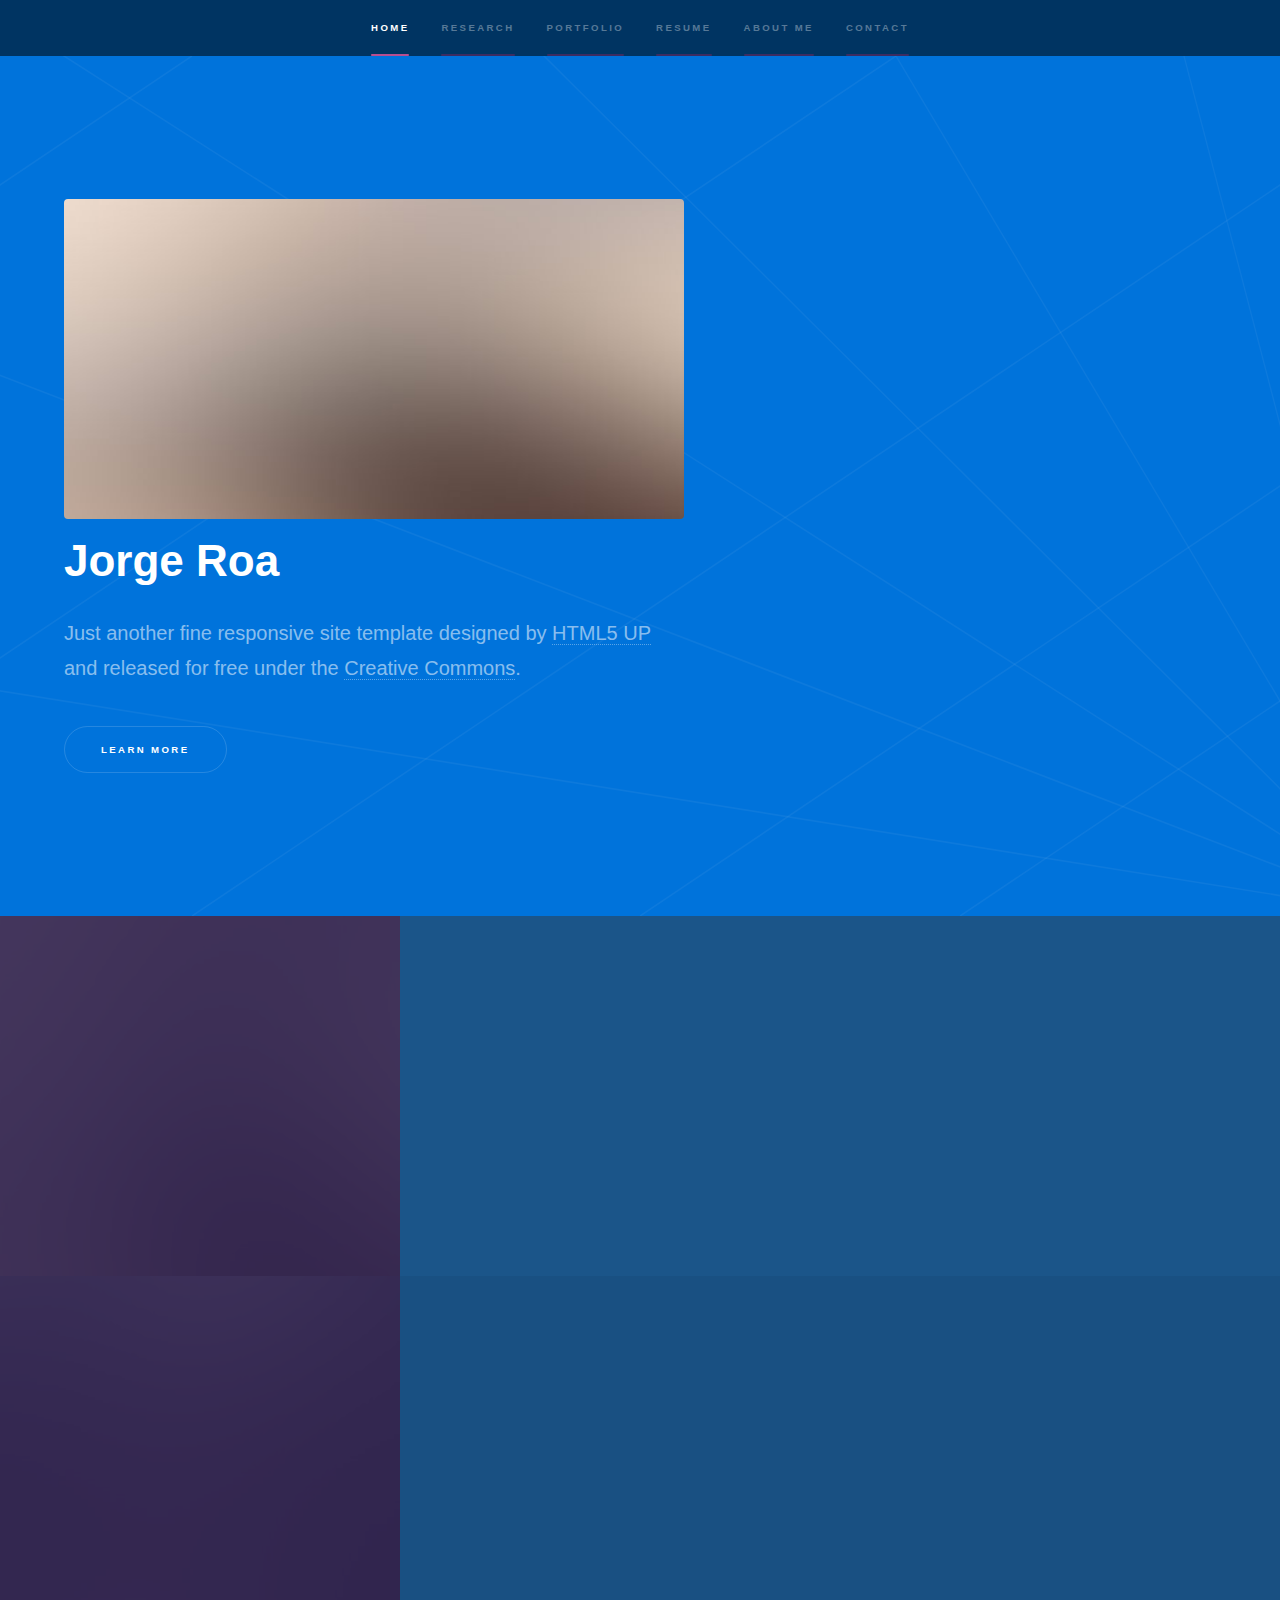
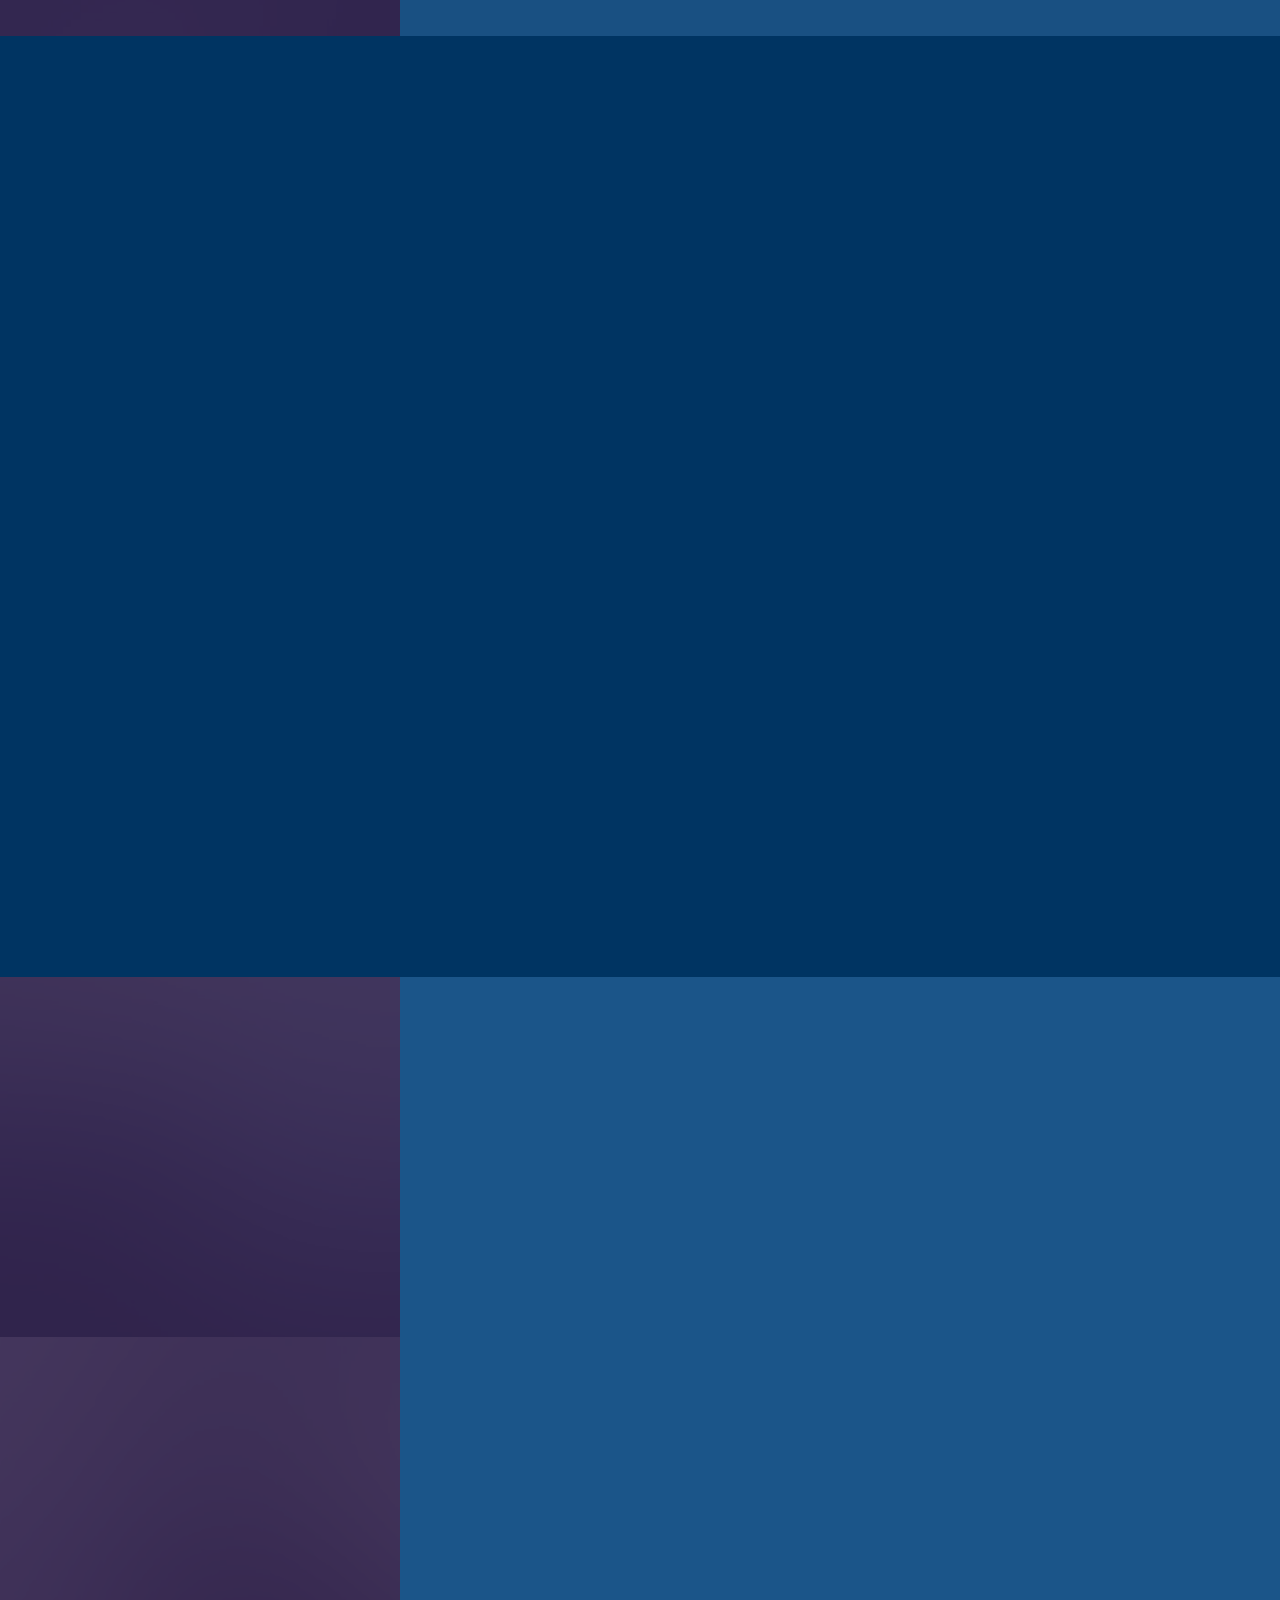
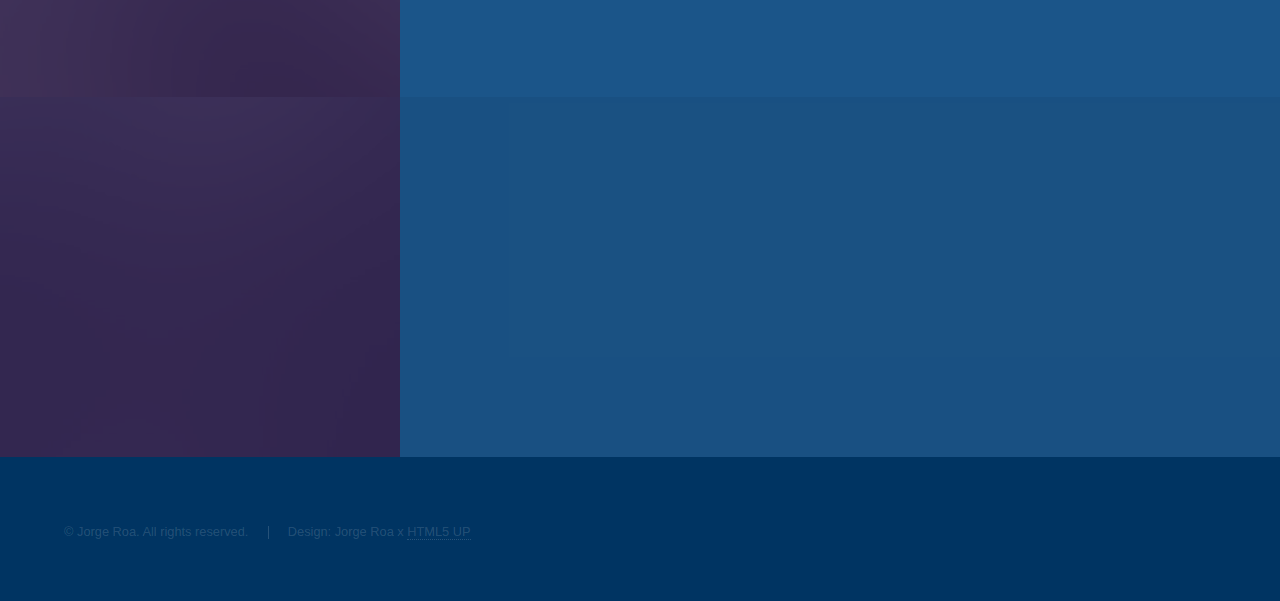
==== commit 0693fb99: "Update pages" ====
--- a/index.html
+++ b/index.html
@@ -6,7 +6,7 @@
 -->
 <html>
 	<head>
-		<title>HOLA CULEROS</title>
+		<title>Jorge Roa</title>
 		<meta charset="utf-8" />
 		<meta name="viewport" content="width=device-width, initial-scale=1, user-scalable=no" />
 		<link rel="stylesheet" href="assets/css/main.css" />
@@ -20,10 +20,11 @@
 					<nav>
 						<ul>
 							<li><a href="#intro">Home</a></li>
-							<li><a href="#one">About me</a></li>
-							<li><a href="#two">Research Projects</a></li>
+							<li><a href="#one">Research</a></li>
+							<li><a href="#two">Portfolio</a></li>
 							<li><a href="#four">Resume</a></li>
-							<li><a href="#three">Portfolio</a></li>
+							<li><a href="#five">about me</a></li>
+							<li><a href="#six">contact</a></li>
 						</ul>
 					</nav>
 				</div>
@@ -54,7 +55,7 @@
 									<h2>Sed ipsum dolor</h2>
 									<p>Phasellus convallis elit id ullamcorper pulvinar. Duis aliquam turpis mauris, eu ultricies erat malesuada quis. Aliquam dapibus.</p>
 									<ul class="actions">
-										<li><a href="generic.html" class="button">Learn more</a></li>
+										<li><a href="portfolio.html" class="button">Learn more</a></li>
 									</ul>
 								</div>
 							</div>
@@ -66,12 +67,12 @@
 									<h2>Feugiat consequat</h2>
 									<p>Phasellus convallis elit id ullamcorper pulvinar. Duis aliquam turpis mauris, eu ultricies erat malesuada quis. Aliquam dapibus.</p>
 									<ul class="actions">
-										<li><a href="generic.html" class="button">Learn more</a></li>
+										<li><a href="portfolio.html" class="button">Learn more</a></li>
 									</ul>
 								</div>
 							</div>
 						</section>
-						
+
 					</section>
 
 				<!-- Two -->
@@ -131,78 +132,41 @@
 								</div>
 							</div>
 						</section>
+
+				   </section>
+
+				   				<!-- Three -->
+
+					<section id="one" class="wrapper style2 spotlights">
 						<section>
-							<a href="#" class="image"><img src="images/pic03.jpg" alt="" data-position="100% 25%" /></a>
+							<a href="#" class="image"><img src="images/pic01.jpg" alt="" data-position="center center" /></a>
 							<div class="content">
 								<div class="inner">
-									<h2>Ultricies aliquam</h2>
+									<h2>Sed ipsum dolor</h2>
 									<p>Phasellus convallis elit id ullamcorper pulvinar. Duis aliquam turpis mauris, eu ultricies erat malesuada quis. Aliquam dapibus.</p>
 									<ul class="actions">
-										<li><a href="generic.html" class="button">Learn more</a></li>
+										<li><a href="portfolio.html" class="button">Learn more</a></li>
 									</ul>
 								</div>
 							</div>
 						</section>
-				   </section>
+						<section>
+							<a href="#" class="image"><img src="images/pic02.jpg" alt="" data-position="top center" /></a>
+							<div class="content">
+								<div class="inner">
+									<h2>Feugiat consequat</h2>
+									<p>Phasellus convallis elit id ullamcorper pulvinar. Duis aliquam turpis mauris, eu ultricies erat malesuada quis. Aliquam dapibus.</p>
+									<ul class="actions">
+										<li><a href="portfolio.html" class="button">Learn more</a></li>
+									</ul>
+								</div>
+							</div>
+						</section>
 
-				   				<!-- Three -->
-					<section id="three" class="wrapper style1 fade-up">
-						<div class="inner">
-							<h2>Get in touch</h2>
-							<p>Phasellus convallis elit id ullamcorper pulvinar. Duis aliquam turpis mauris, eu ultricies erat malesuada quis. Aliquam dapibus, lacus eget hendrerit bibendum, urna est aliquam sem, sit amet imperdiet est velit quis lorem.</p>
-							<div class="split style1">
-								<section>
-									<form method="post" action="#">
-										<div class="fields">
-											<div class="field half">
-												<label for="name">Name</label>
-												<input type="text" name="name" id="name" />
-											</div>
-											<div class="field half">
-												<label for="email">Email</label>
-												<input type="text" name="email" id="email" />
-											</div>
-											<div class="field">
-												<label for="message">Message</label>
-												<textarea name="message" id="message" rows="5"></textarea>
-											</div>
-										</div>
-										<ul class="actions">
-											<li><a href="" class="button submit">Send Message</a></li>
-										</ul>
-									</form>
-								</section>
-								<section>
-									<ul class="contact">
-										<li>
-											<h3>Address</h3>
-											<span>12345 Somewhere Road #654<br />
-											Nashville, TN 00000-0000<br />
-											USA</span>
-										</li>
-										<li>
-											<h3>Email</h3>
-											<a href="#">user@untitled.tld</a>
-										</li>
-										<li>
-											<h3>Phone</h3>
-											<span>(000) 000-0000</span>
-										</li>
-										<li>
-											<h3>Social</h3>
-											<ul class="icons">
-												<li><a href="#" class="icon brands fa-twitter"><span class="label">Twitter</span></a></li>
-												<li><a href="#" class="icon brands fa-facebook-f"><span class="label">Facebook</span></a></li>
-												<li><a href="#" class="icon brands fa-github"><span class="label">GitHub</span></a></li>
-												<li><a href="#" class="icon brands fa-instagram"><span class="label">Instagram</span></a></li>
-												<li><a href="#" class="icon brands fa-linkedin-in"><span class="label">LinkedIn</span></a></li>
-											</ul>
-										</li>
-									</ul>
-								</section>
-							</div>
-						</div>
 					</section>
+
+
+
 			</div>
 
 
@@ -210,7 +174,7 @@
 			<footer id="footer" class="wrapper style1-alt">
 				<div class="inner">
 					<ul class="menu">
-						<li>&copy; Untitled. All rights reserved.</li><li>Design: <a href="http://html5up.net">HTML5 UP</a></li>
+						<li>&copy; Jorge Roa. All rights reserved.</li><li>Design: Jorge Roa x <a href="http://html5up.net">HTML5 UP</a></li>
 					</ul>
 				</div>
 			</footer>
@@ -225,4 +189,4 @@
 			<script src="assets/js/main.js"></script>
 
 	</body>
-</html>+</html>
--- a/assets/css/main.css
+++ b/assets/css/main.css
@@ -1,6 +1,8 @@
 #header{
     height: 80px;
 		border-bottom: none;
+		background: #003462 !important;
+
 }
 
 ul{
@@ -16,6 +18,7 @@
 #main {
   position: relative;
   border-bottom: none;
+	background: #0073DB;
 
 }
 #main li {
@@ -289,7 +292,7 @@
 
 		a:hover {
 			border-bottom-color: transparent;
-			color: #ffffff;
+			color: #b74e91 !important;
 		}
 
 	strong, b {
@@ -2656,7 +2659,7 @@
 			display: block;
 			background: #ffffff;
 			border-radius: 100%;
-			color: #0053a0;
+			color: #ffffff;
 			text-align: center;
 			line-height: 2.5em;
 			margin: 0 0 1.3em 0;
@@ -2667,27 +2670,27 @@
 			}
 
 				.wrapper.style1 .icon.major:before {
-					color: #0053a0;
+					color: #ffffff;
 				}
 
 				.wrapper.style1-alt .icon.major:before {
-					color: #0053a0;
+					color: #ffffff;
 				}
 
 				.wrapper.style2 .icon.major:before {
-					color: #0053a0;
+					color: #ffffff;
 				}
 
 				.wrapper.style2-alt .icon.major:before {
-					color: #0053a0;
+					color: #ffffff;
 				}
 
 				.wrapper.style3 .icon.major:before {
-					color: #0053a0;
+					color: #ffffff;
 				}
 
 				.wrapper.style3-alt .icon.major:before {
-					color: #0053a0;
+					color: #ffffff;
 				}
 
 /* Image */
@@ -3367,31 +3370,31 @@
 			}
 
 		.wrapper.alt {
-			background-color: #0053a0;
+			background-color: #003462;
 		}
 
 		.wrapper.style1 {
-			background-color: #0053a0;
+			background-color: #0073DB;
 		}
 
 		.wrapper.style1-alt {
-			background-color: #493382;
+			background-color: #0073DB;
 		}
 
 		.wrapper.style2 {
-			background-color: #5052b5;
+			background-color: #1B5589;
 		}
 
 		.wrapper.style2-alt {
-			background-color: #3e4094;
+			background-color: #003462;
 		}
 
 		.wrapper.style3 {
-			background-color: #b74e91;
+			background-color: #003462;
 		}
 
 		.wrapper.style3-alt {
-			background-color: #953d75;
+			background-color: #0B89FB;
 		}
 
 		.wrapper.fullscreen {
@@ -3660,11 +3663,17 @@
 		margin: 0 auto;
 	}
 
-/* Sidebar */
-
+/* Sidebar Sub menu*/
+ #main {
+	background: #003462;
+}
+
+#footer{
+	background: #003462;
+}
 	#sidebar {
 		padding: 2.5em 2.5em 0.5em 2.5em ;
-		background: #312450;
+		background: #003462;
 		cursor: default;
 		height: 100vh;
 		left: 0;
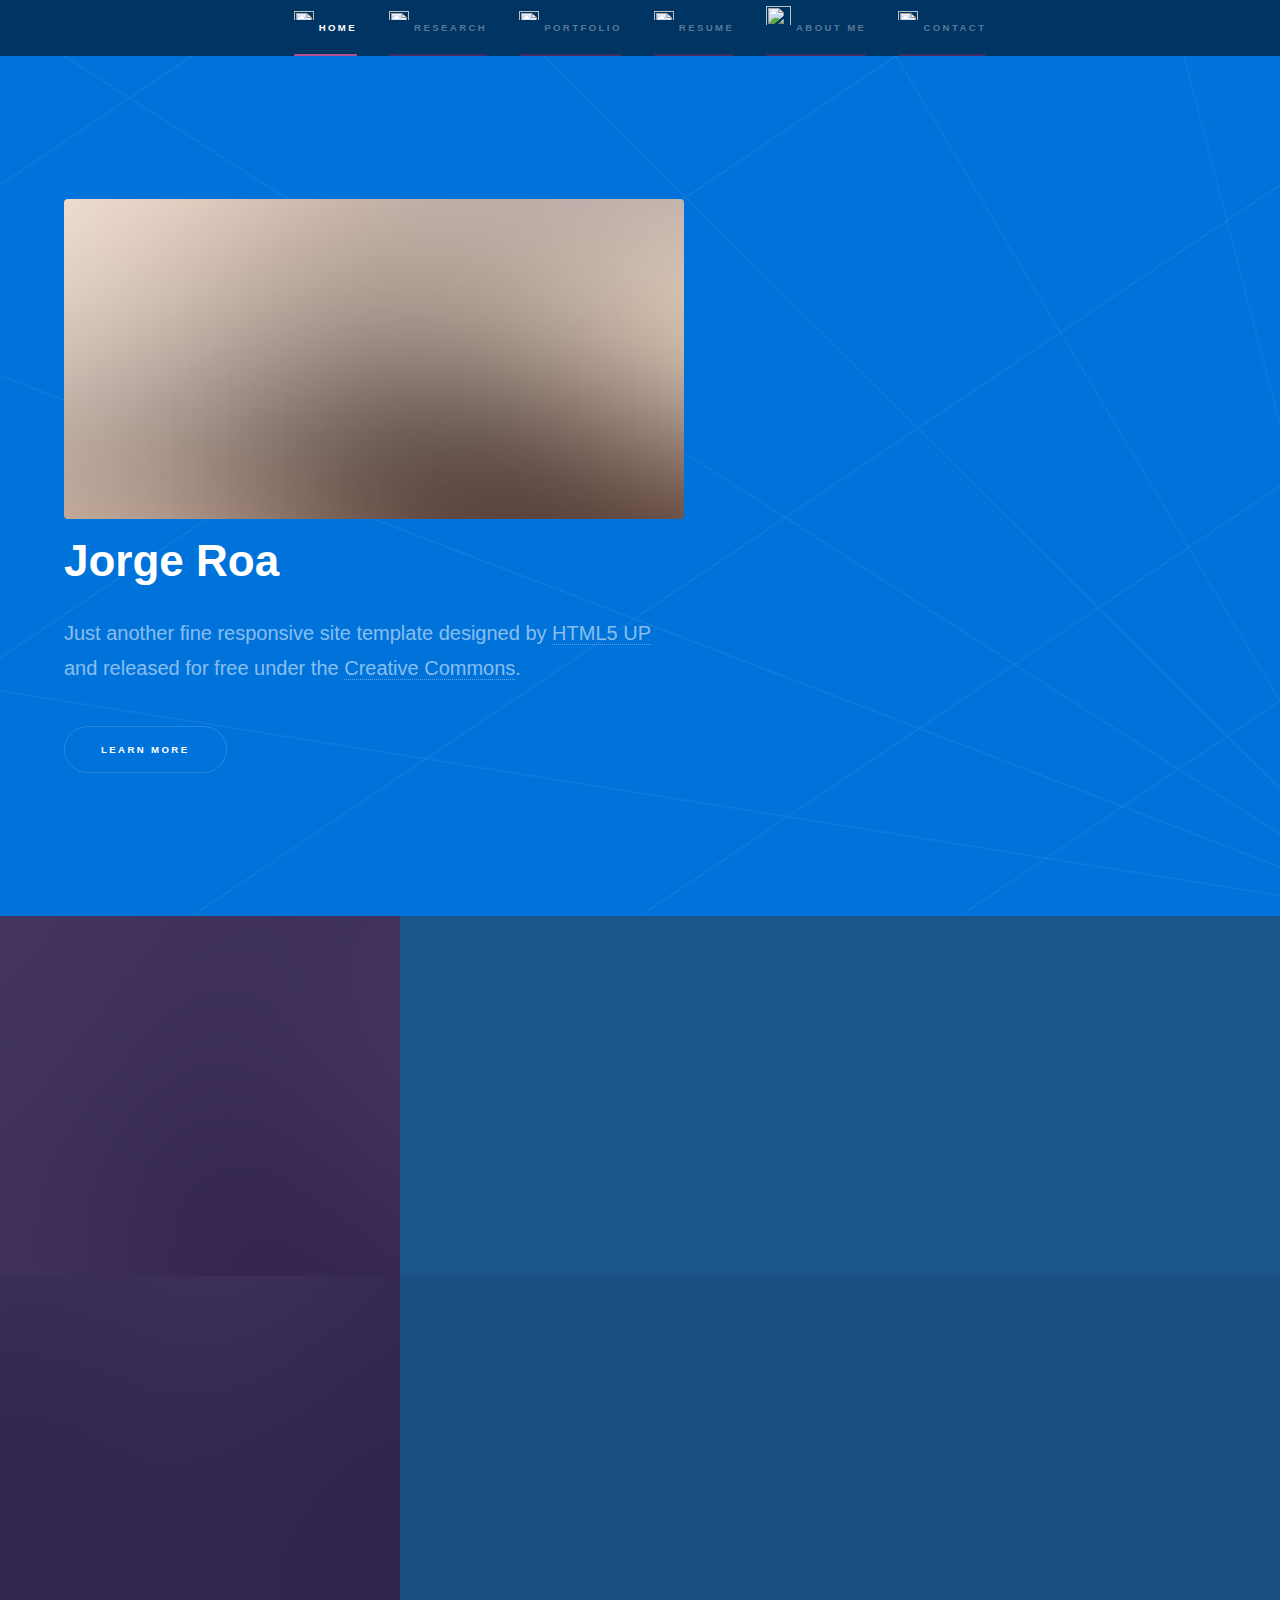
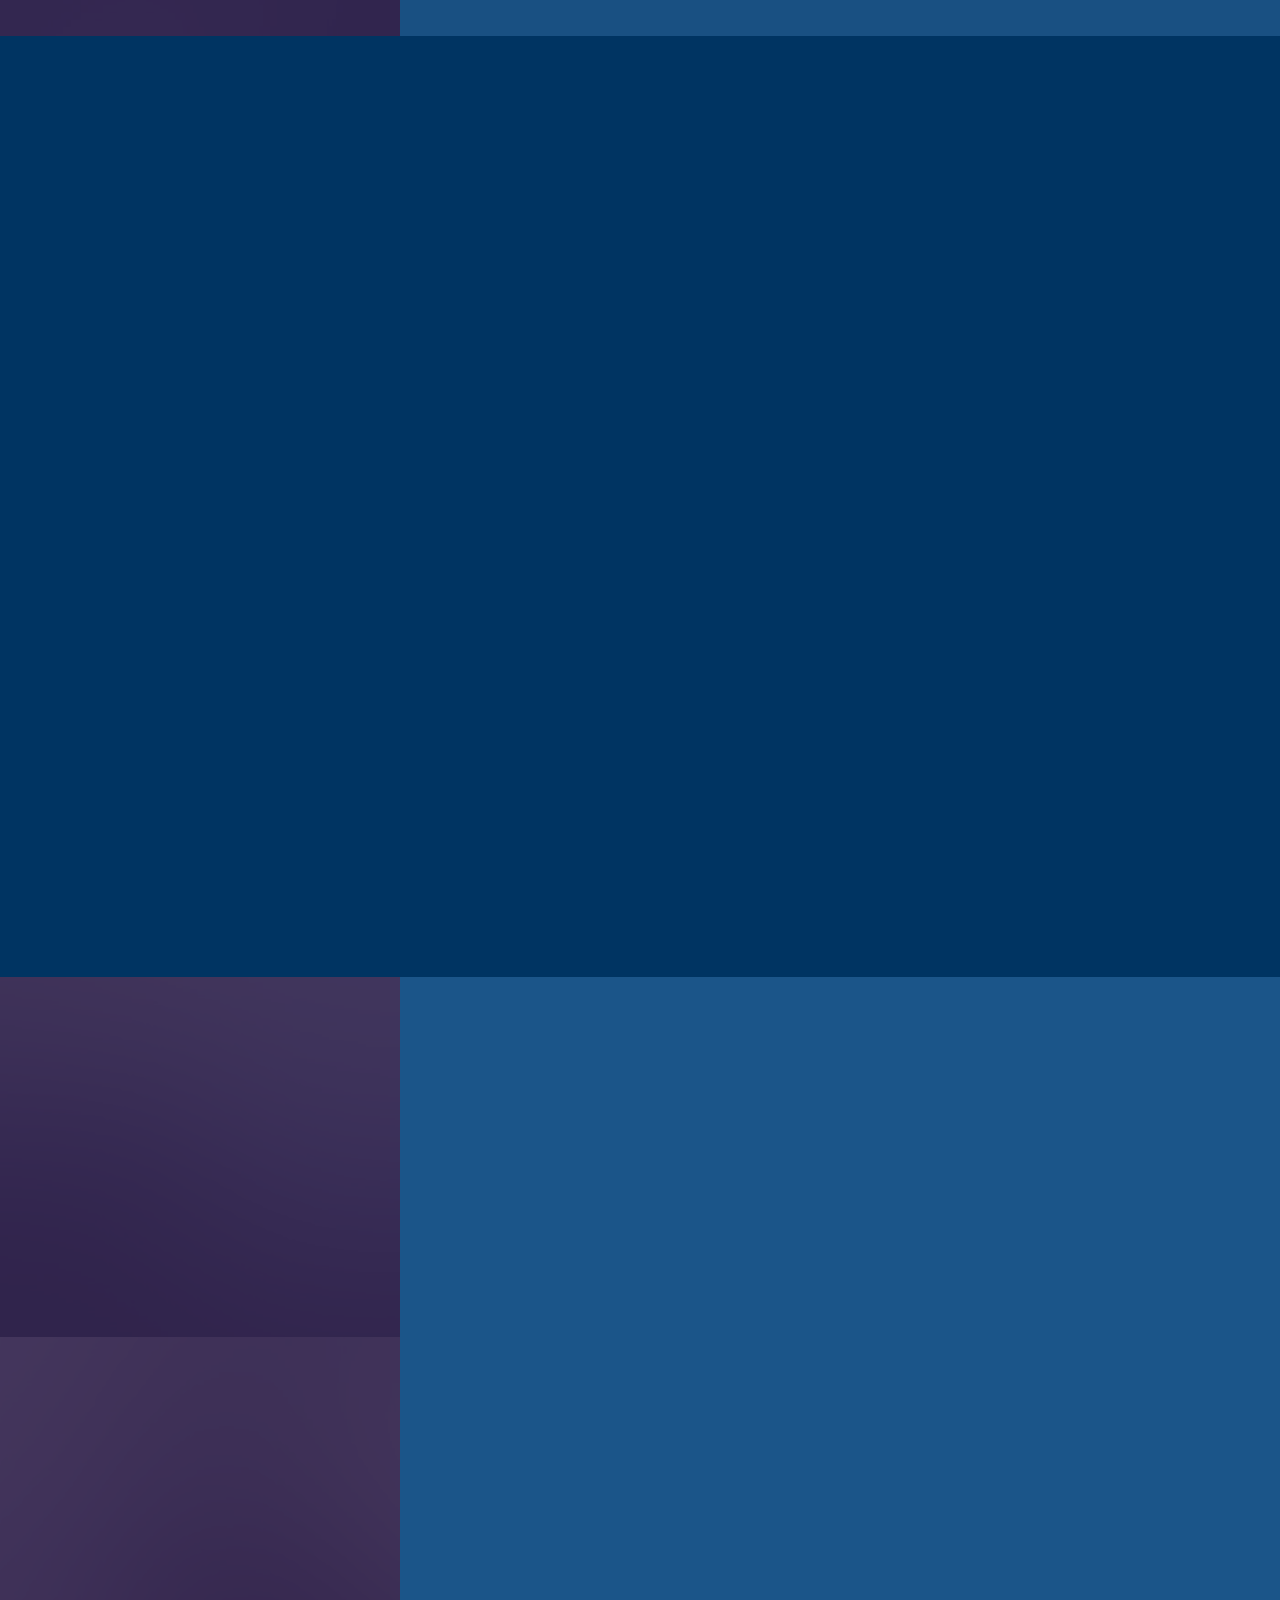
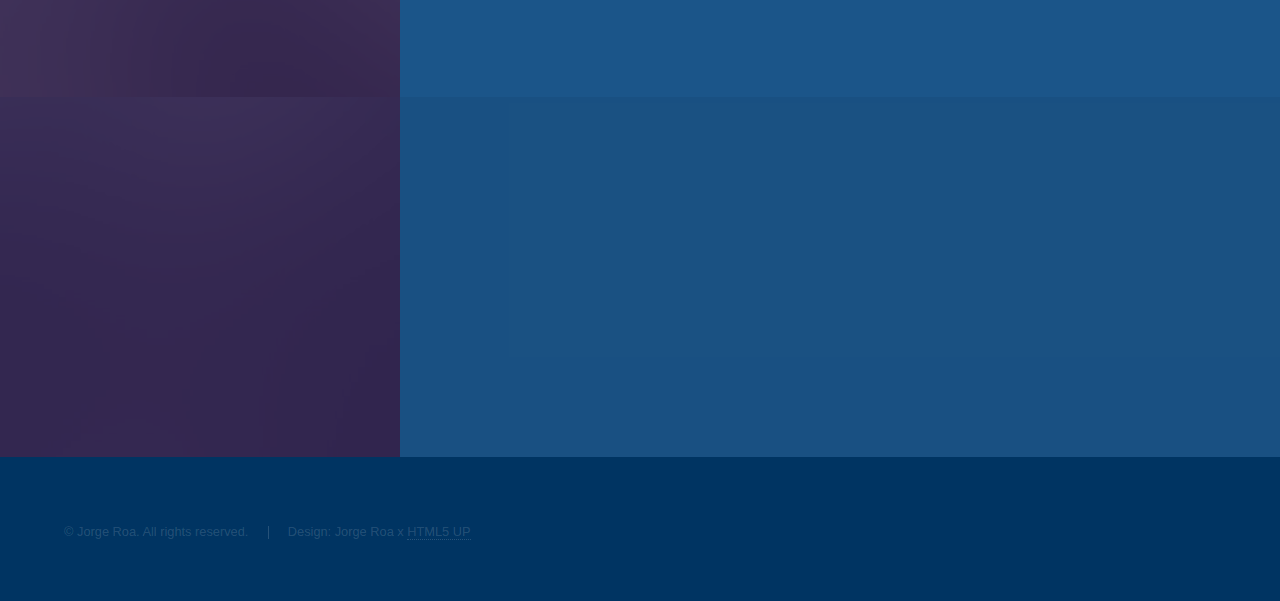
==== commit acfd9a2b: "Update index.html" ====
--- a/index.html
+++ b/index.html
@@ -19,12 +19,18 @@
 				<div class="inner">
 					<nav>
 						<ul>
-							<li><a href="#intro">Home</a></li>
-							<li><a href="#one">Research</a></li>
-							<li><a href="#two">Portfolio</a></li>
-							<li><a href="#four">Resume</a></li>
-							<li><a href="#five">about me</a></li>
-							<li><a href="#six">contact</a></li>
+							<li><a href="#intro"><img height="20" width="20"
+								src="https://www.iconsdb.com/icons/preview/white/home-3-xxl.png"> Home</a></li>
+							<li><a href="#one"><img height="20" width="20"
+								src="https://www.iconsdb.com/icons/preview/white/research-xxl.png"> Research</a></li>
+							<li><a href="#two"><img height="20" width="20"
+								src="https://cyber-star.org/wp-content/themes/theme_cyberstar/assets/images/data.png"> Portfolio</a></li>
+							<li><a href="#four"><img height="20" width="20"
+								src="https://ty.ie/wp-content/uploads/2019/07/cv-icon.png"> Resume</a></li>
+							<li><a href="#five"><img height="25" width="25"
+								src="https://www.oracle.com/a/tech/img/top-banner-image.png"> about me</a></li>
+							<li><a href="#six"><img height="20" width="20"
+								src="https://www.iconsdb.com/icons/preview/white/business-contact-xxl.png"> contact</a></li>
 						</ul>
 					</nav>
 				</div>
@@ -55,7 +61,7 @@
 									<h2>Sed ipsum dolor</h2>
 									<p>Phasellus convallis elit id ullamcorper pulvinar. Duis aliquam turpis mauris, eu ultricies erat malesuada quis. Aliquam dapibus.</p>
 									<ul class="actions">
-										<li><a href="portfolio.html" class="button">Learn more</a></li>
+										<li><a href="research.html" class="button">Learn more</a></li>
 									</ul>
 								</div>
 							</div>
@@ -67,7 +73,7 @@
 									<h2>Feugiat consequat</h2>
 									<p>Phasellus convallis elit id ullamcorper pulvinar. Duis aliquam turpis mauris, eu ultricies erat malesuada quis. Aliquam dapibus.</p>
 									<ul class="actions">
-										<li><a href="portfolio.html" class="button">Learn more</a></li>
+										<li><a href="research.html" class="button">Learn more</a></li>
 									</ul>
 								</div>
 							</div>
--- a/assets/css/main.css
+++ b/assets/css/main.css
@@ -2,13 +2,22 @@
     height: 80px;
 		border-bottom: none;
 		background: #003462 !important;
+		font-size: 113.5%;
 
 }
 
 ul{
 	list-style: none;
+	position: relative;
 }
 
+.drop ul{
+    position: relative;   /* add this */
+}
+
+.drop ul ul{
+    left: -2em;              /* add this */
+}
 a{
 text-decoration: none;
 outline:none;
@@ -24,7 +33,7 @@
 #main li {
 	left: auto;
   position: relative;
-  padding: 10px 10px;
+  padding: 11px 11px;
   z-index: 5;
   min-width: 50px;
 }
@@ -35,9 +44,10 @@
   list-style: none;
   position: absolute;
   padding: 0;
-  width: 155%;
-  left: 0;
+  width: 105%;
+
   top: 42px;
+
 
 }
 .drop div {
@@ -49,13 +59,18 @@
   -moz-transition: all 0.5s 0.1s;
   -ms-transition: all 0.5s 0.1s;
   transition: all 0.5s 0.1s;
+	left: -2em;
 
 }
 .drop li {
   display: block;
   padding: 0;
   width: 100%;
-  background: #3e8760 !important;
+  background: #0054A0 !important;
+	position: absolute;
+
+
+
 }
 
 #marker {
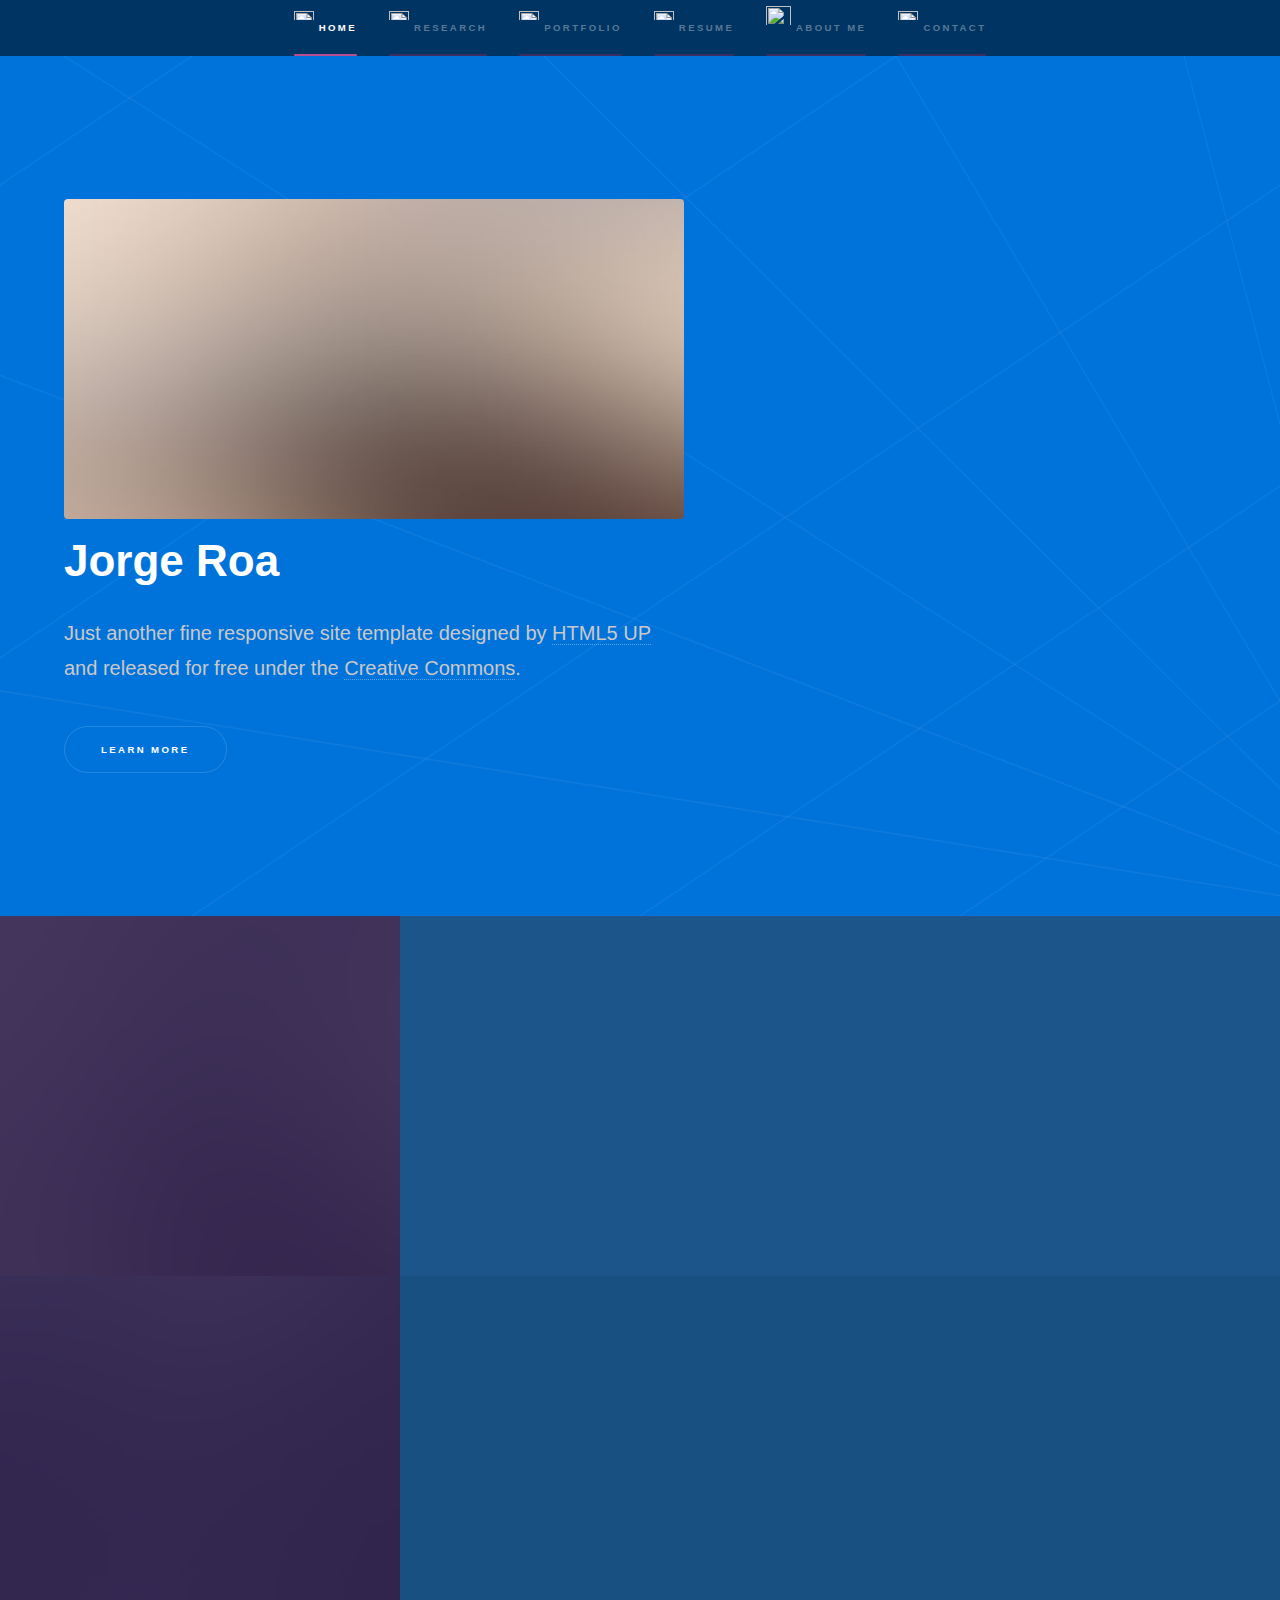
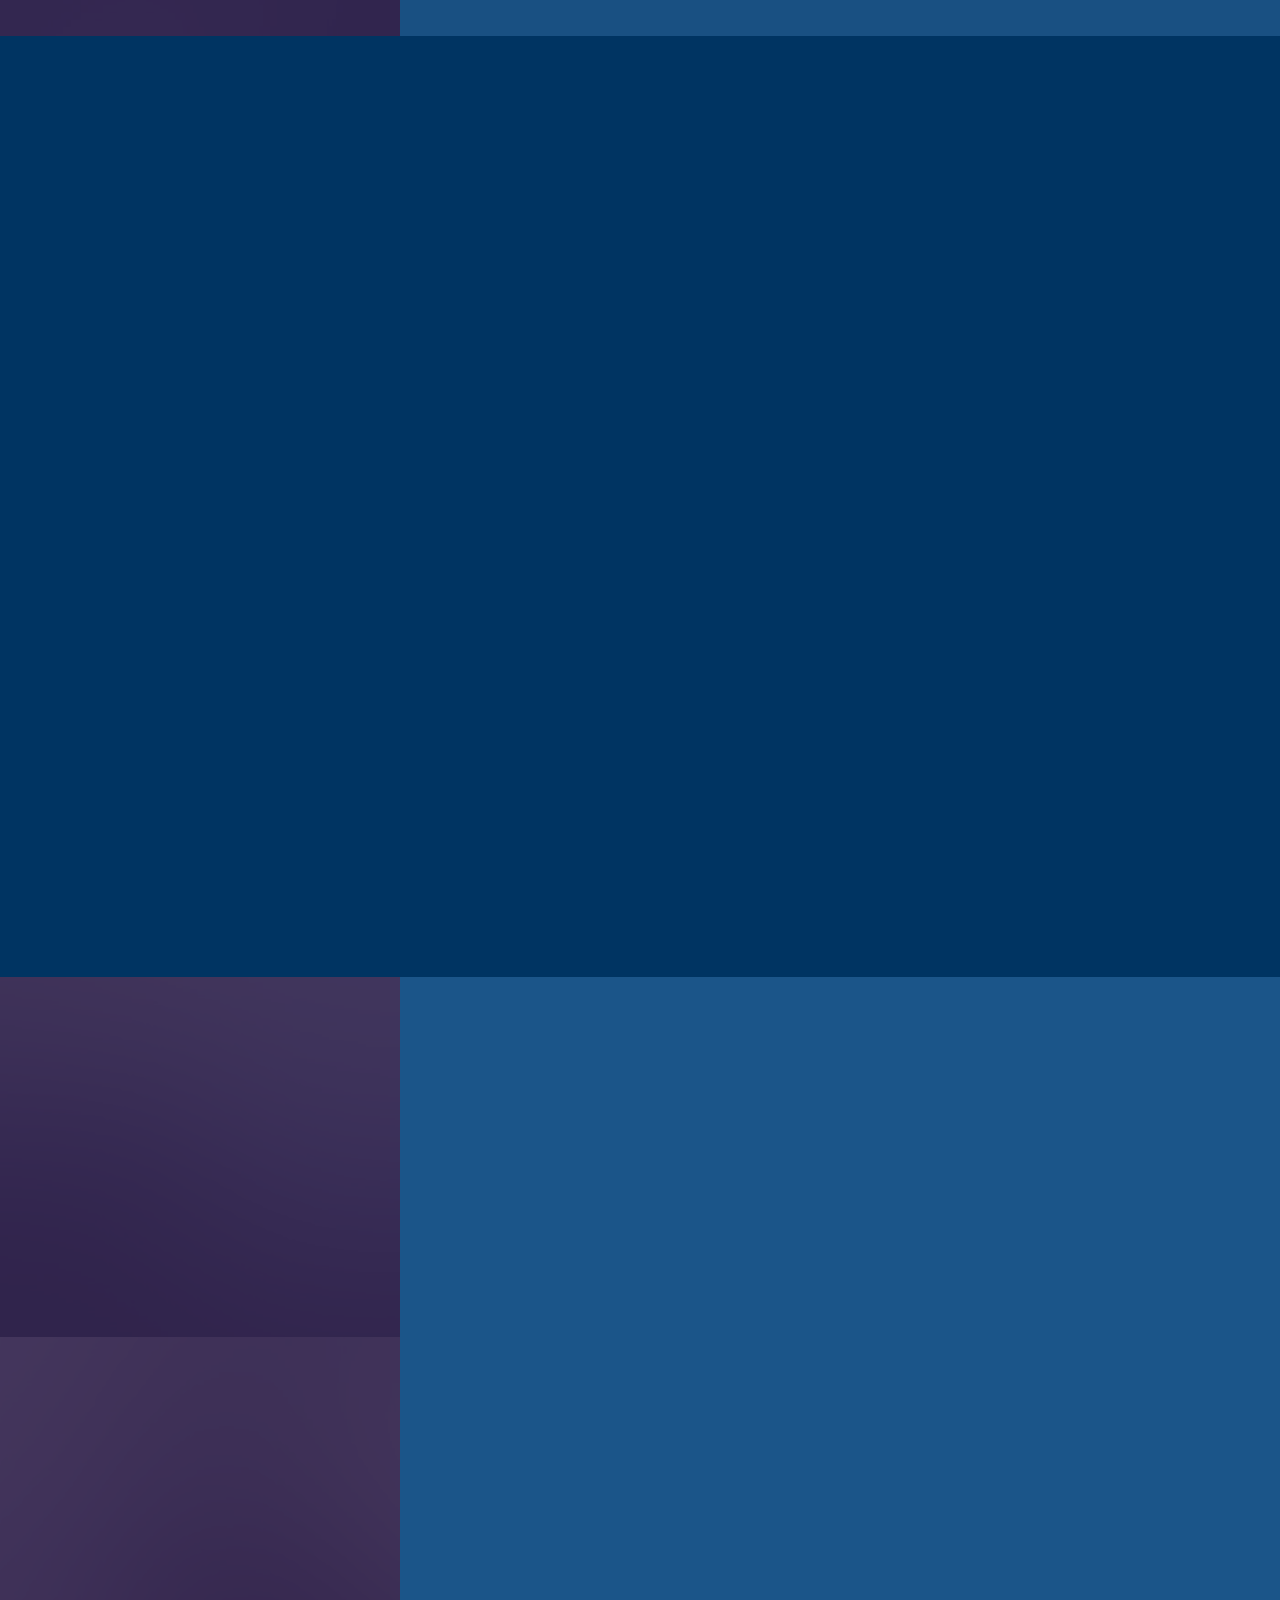
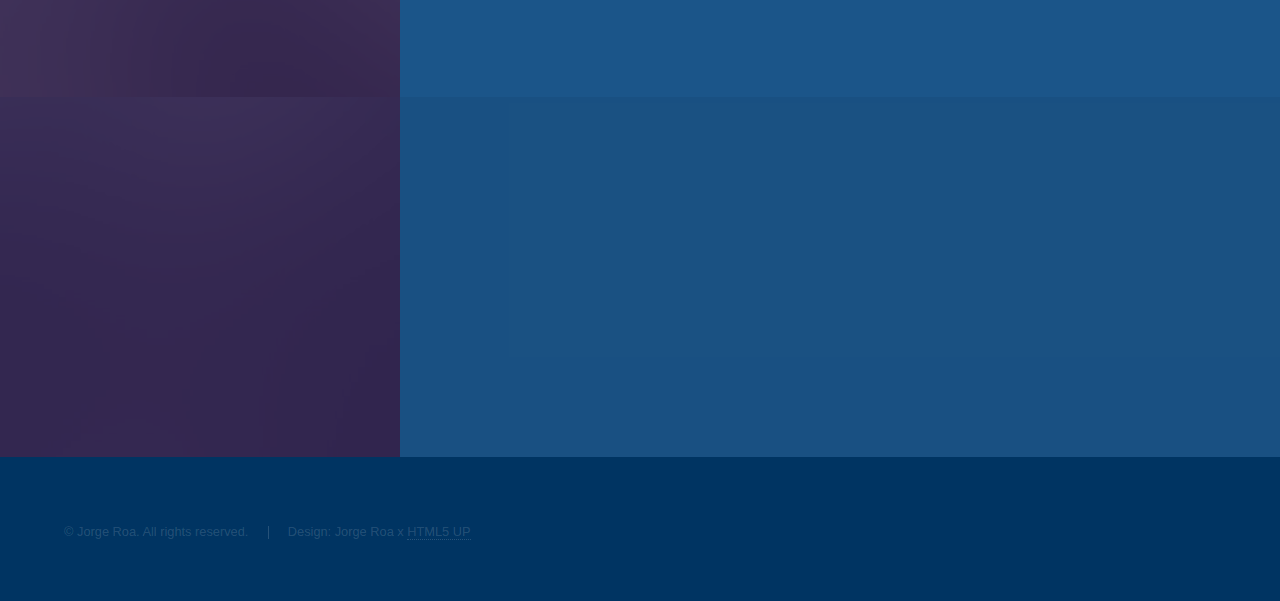
==== commit 12851d8f: "Update" ====
--- a/index.html
+++ b/index.html
@@ -6,7 +6,9 @@
 -->
 <html>
 	<head>
+
 		<title>Jorge Roa</title>
+		<link rel="icon" href="https://cdn-icons-png.flaticon.com/512/2451/2451208.png">
 		<meta charset="utf-8" />
 		<meta name="viewport" content="width=device-width, initial-scale=1, user-scalable=no" />
 		<link rel="stylesheet" href="assets/css/main.css" />
--- a/assets/css/main.css
+++ b/assets/css/main.css
@@ -176,7 +176,9 @@
 	position: absolute;
 }
 
-
+p{
+  color: #CBC8C8 !important;
+}
 body {
 	line-height: 1;
 }
@@ -476,13 +478,56 @@
 		text-align: right;
 	}
 
+  /* Container */
+
+  	.container {
+  		margin: 0 auto;
+  		max-width: 100%;
+  		width: 1400px;
+  	}
+
+  		@media screen and (max-width: 1680px) {
+
+  			.container {
+  				width: 1200px;
+  			}
+
+  		}
+
+  		@media screen and (max-width: 1280px) {
+
+  			.container {
+  				width: 960px;
+  			}
+
+  		}
+
+  		@media screen and (max-width: 980px) {
+
+  			.container {
+  				width: 90%;
+  			}
+
+  		}
+
+  		@media screen and (max-width: 736px) {
+
+  			.container {
+  				width: 100%;
+  			}
+
+  		}
+
+
 /* Row */
 
 	.row {
-		display: flex;
+		display: flex ;
 		flex-wrap: wrap;
 		box-sizing: border-box;
 		align-items: stretch;
+    text-align: justify;
+    justify-content: space-between;
 	}
 
 		.row > * {
@@ -1946,17 +1991,25 @@
 
 /* Box */
 
+  .hola{
+    height: 10.5em;
+
+  }
+
 	.box {
-		border-radius: 0.25em;
-		border: solid 1px rgba(255, 255, 255, 0.15);
-		margin-bottom: 2em;
+		border-radius: 1.25em;
+		border: solid 6px rgba(255, 255, 255, 0.15);
+		margin-bottom: 1em;
 		padding: 1.5em;
+    width: 15.5em;
+
+
 	}
 
 		.box > :last-child,
 		.box > :last-child > :last-child,
 		.box > :last-child > :last-child > :last-child {
-			margin-bottom: 0;
+			margin-bottom: 1;
 		}
 
 		.box.alt {
